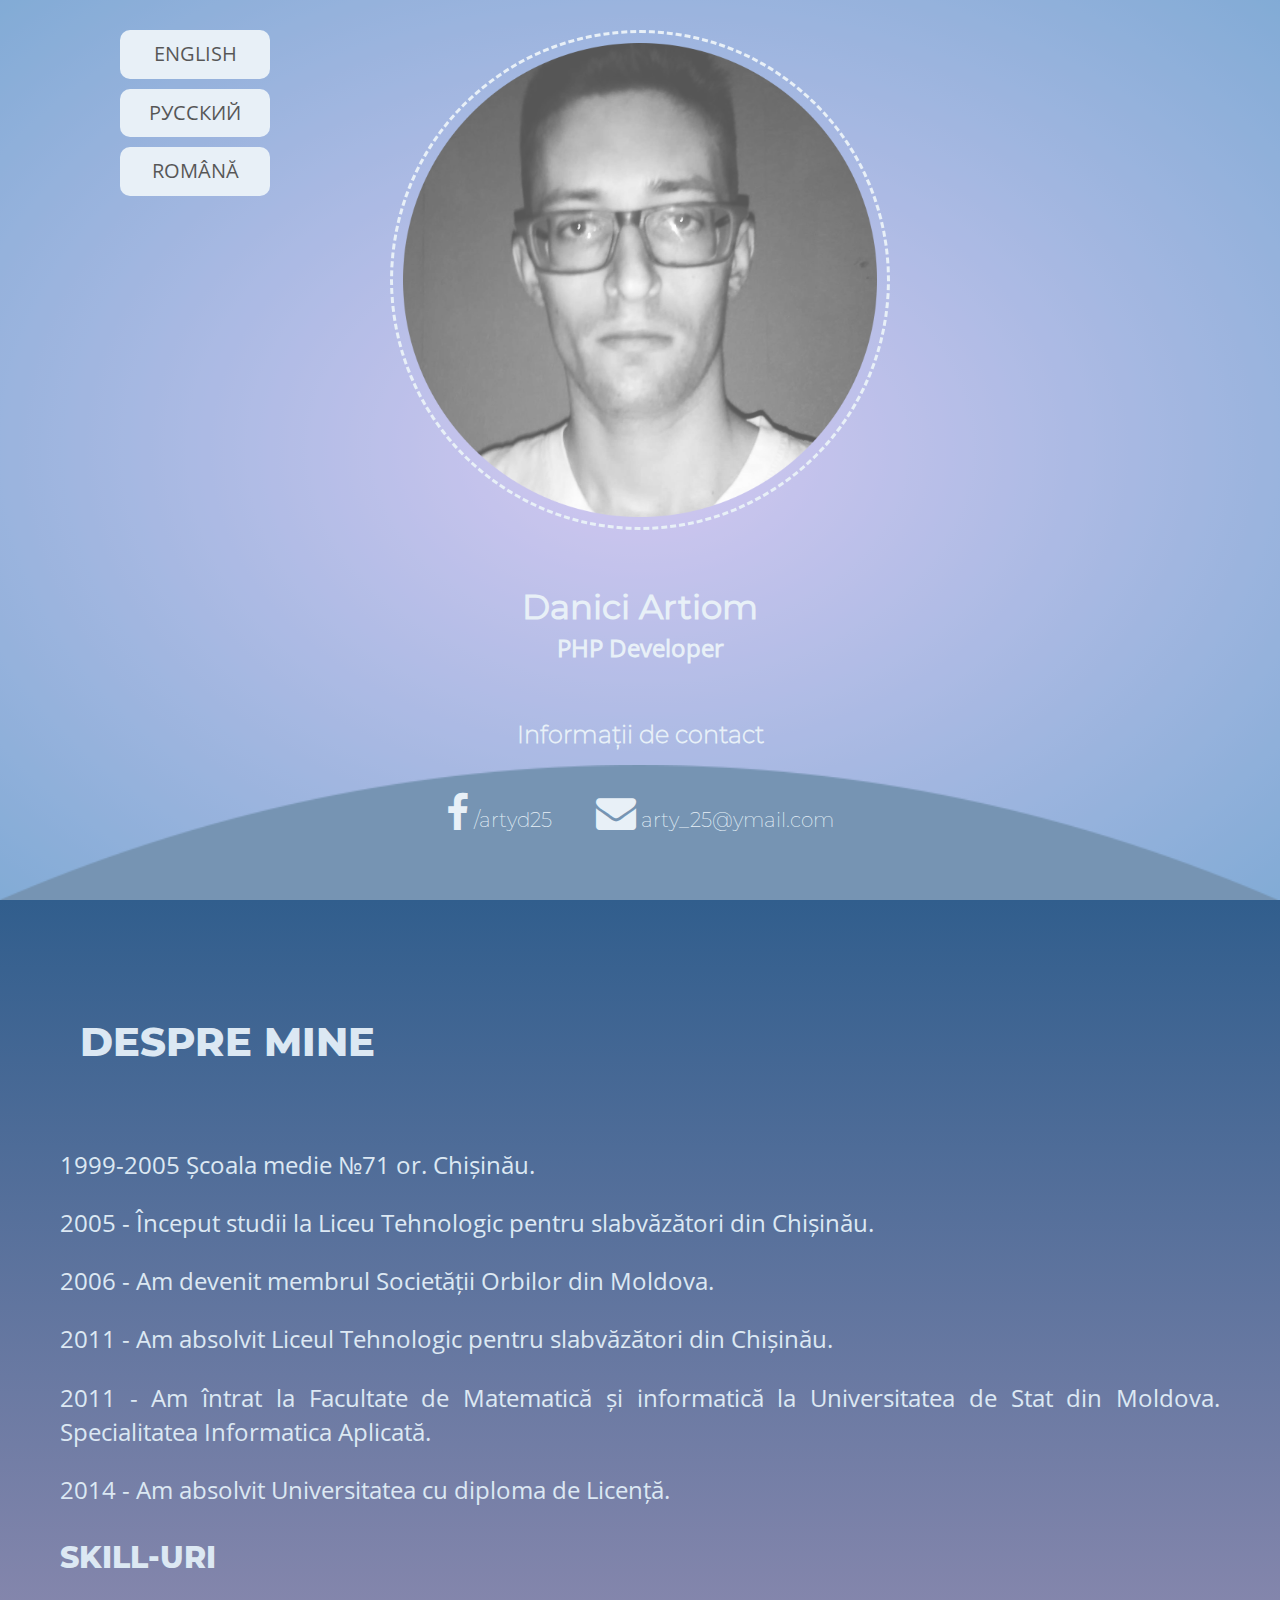
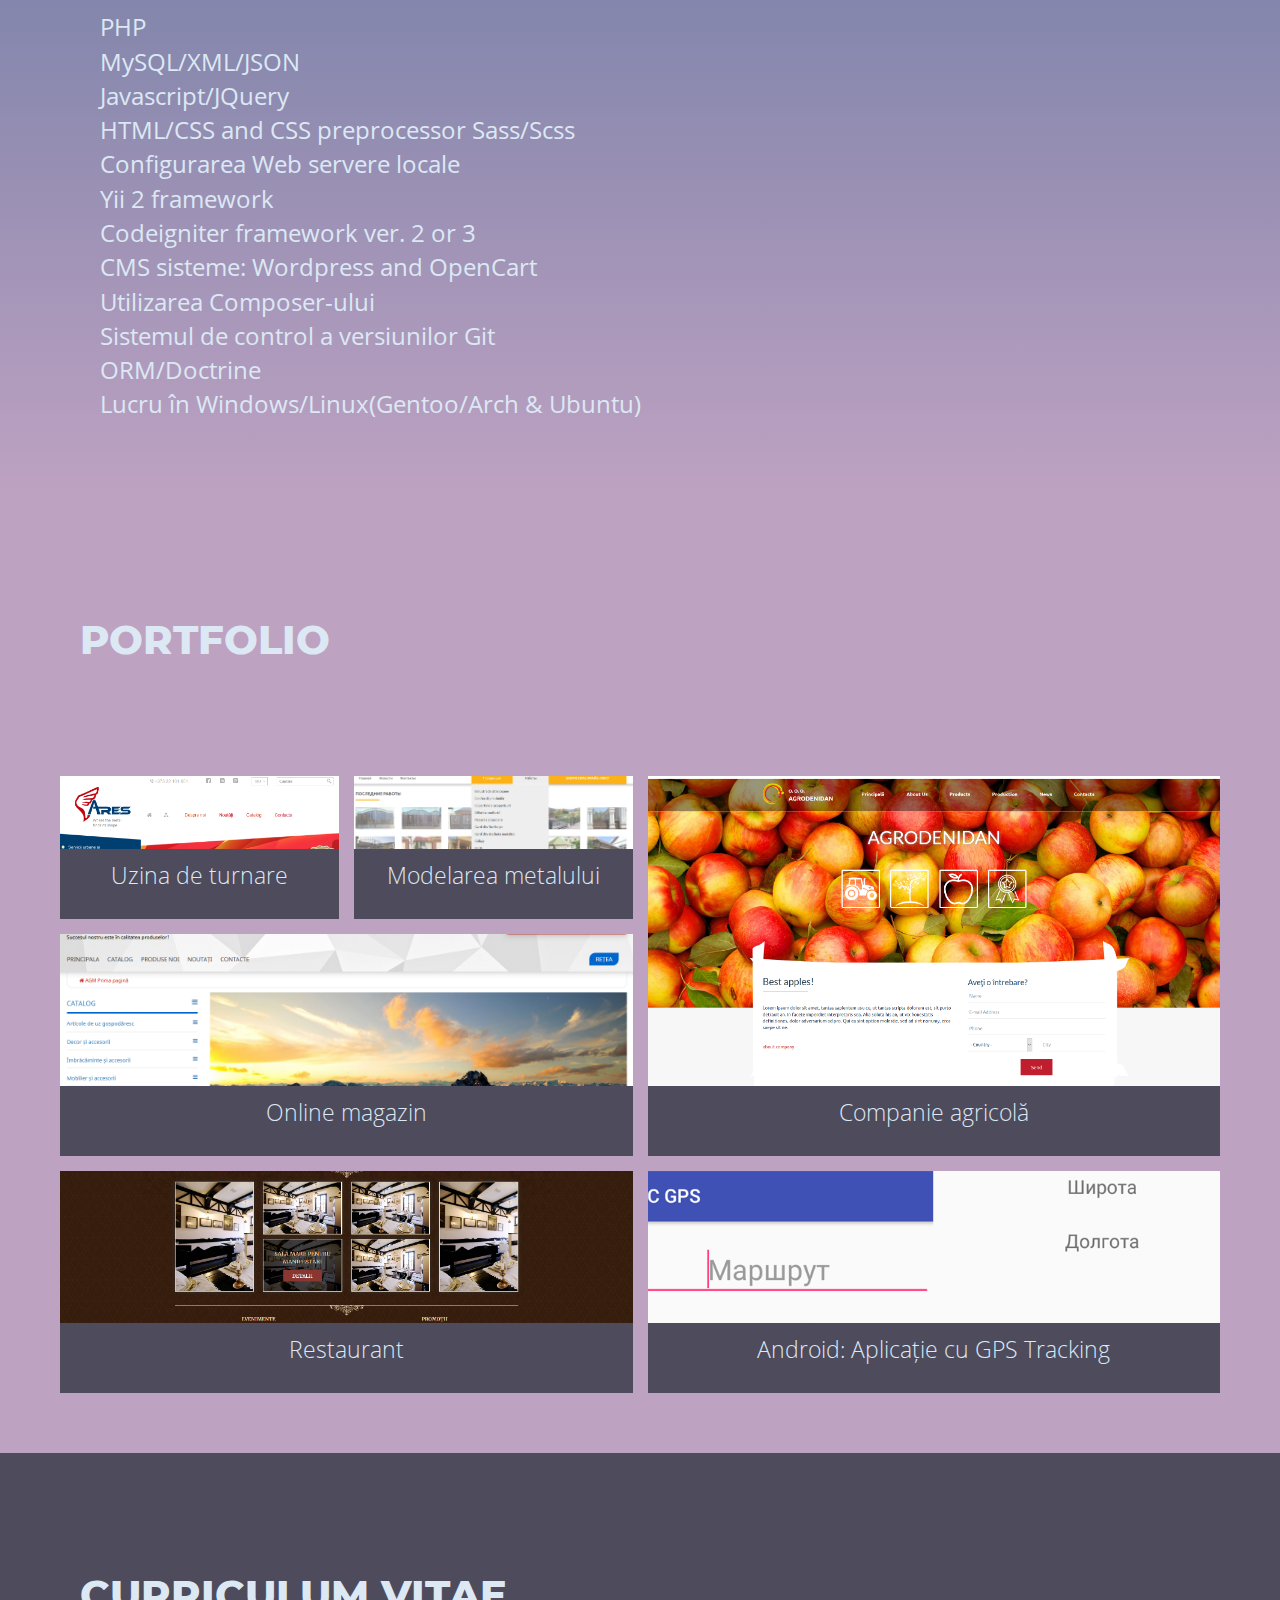
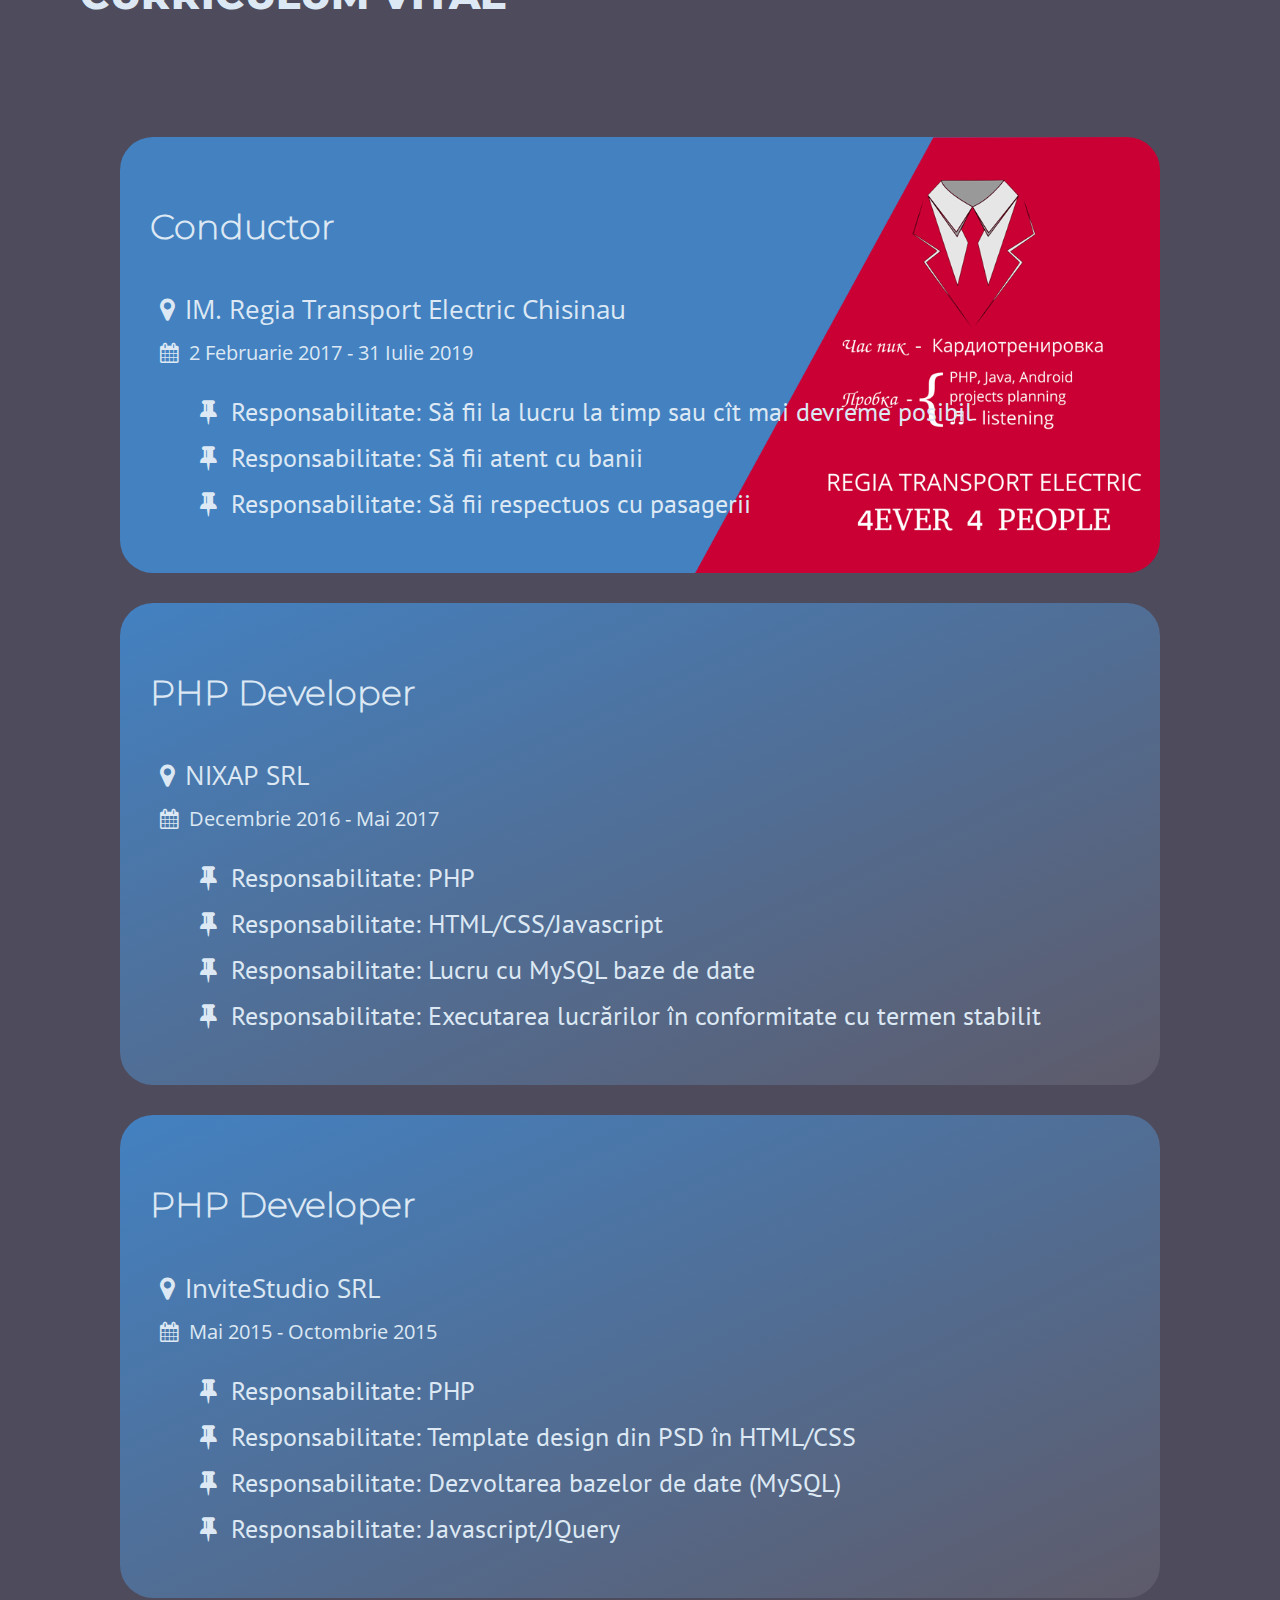
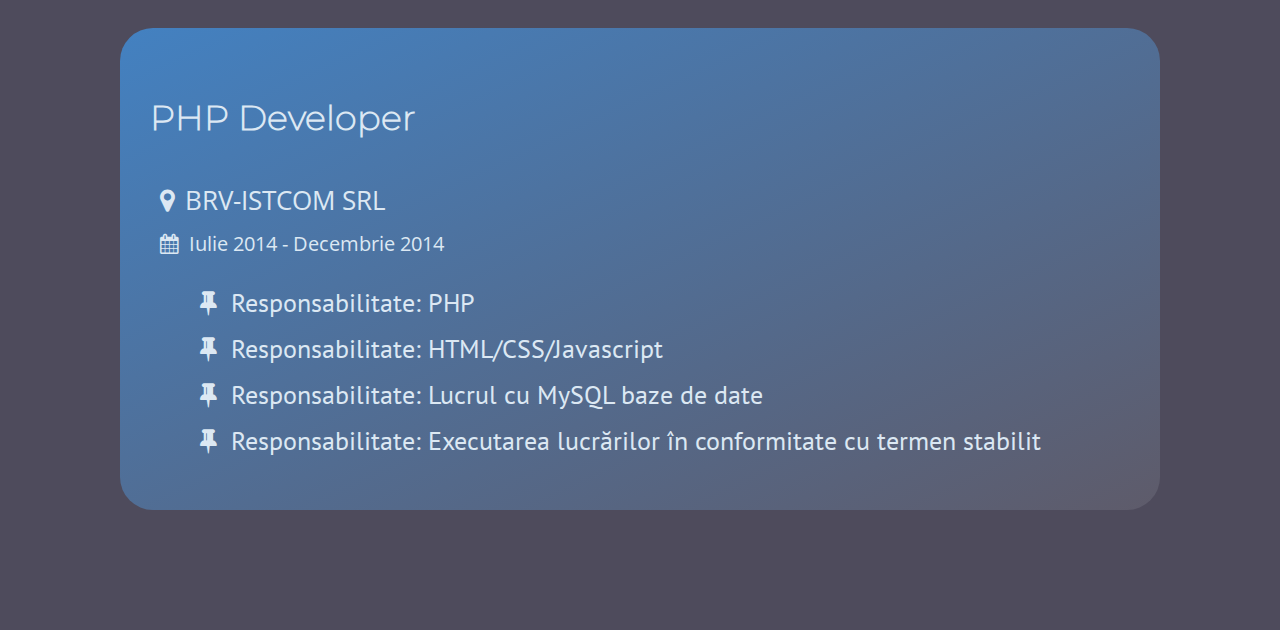
==== ro_index.html @ e4a61413 "Updates" ====
<!DOCTYPE html> 
<html lang="ru">
<head>
	<meta charset="utf-8" />
	<title>Danici Artiom | CV</title>
	<meta name="description" content="" />
	<meta name="author" content="Danici Artiom" />
	<meta http-equiv="X-UA-Compatible" content="IE=edge" />
	<meta name="viewport" content="width=device-width, initial-scale=1.0" />
	<link rel="shortcut icon" href="favicon.png" />

	<!--[if lt IE 9]>
	<script src="libs/html5shiv/es5-shim.min.js"></script>
	<script src="libs/html5shiv/html5shiv.min.js"></script>
	<script src="libs/html5shiv/html5shiv-printshiv.min.js"></script>
	<script src="libs/respond/respond.min.js"></script>
	<![endif]-->
	<link rel="stylesheet" href="libs/bootstrap/bootstrap-grid-3.3.1.min.css" />
	<link rel="stylesheet" href="libs/font-awesome-4.2.0/css/font-awesome.min.css" />
	<link rel="stylesheet" href="libs/fancybox/jquery.fancybox.css" />
	<link rel="stylesheet" href="libs/owl-carousel/owl.carousel.css" />
	<link rel="stylesheet" href="libs/countdown/jquery.countdown.css" />
	<link rel="stylesheet" href="css/fonts.css" />
	<link rel="stylesheet" href="css/main.css" />
	<link rel="stylesheet" href="css/media.css" />
</head>
<body>
	<header class="header">
		<div id="before-load">
  		<i class="fa fa-spinner fa-spin"></i>
		</div>
		<div class="language-switcher">
			<ul>
			<li><a href="index.html">English</a></li>
			<li><a href="ru_index.html">Русский</a></li>
			<li><a href="ro_index.html">Română</a></li>
		</ul></div>
		<div class="header-image">
			<img src="img/danici-photo.png" alt="Danici Artiom">
		</div>
		<h1 class="header-name">Danici Artiom <span>PHP Developer</span></h1>
		<div class="contact-info">
			<h2>Informații de contact</h2>
			<div class="contact-links">
				<a href="https://www.facebook.com/artyd25"><i class="fa fa-facebook fa-2x"></i> /artyd25</a></li>
				<a href="#"><i class="fa fa-envelope fa-2x"></i> arty_25@ymail.com</a></li>
			</div>
		</div>
	</header>
	<section class="aboutme">
		<div class="aboutme-title-wrapper">
			<h2 class="aboutme-title">Despre mine</h2>
		</div>
		<div class="aboutme-description">
			<p>1999-2005 Școala medie №71 or. Chișinău.</p>
			<p>2005 - Început studii la Liceu Tehnologic pentru slabvăzători din Chișinău.</p>
			<p>2006 - Am devenit membrul Societății Orbilor din Moldova.</p>
			<p>2011 - Am absolvit Liceul Tehnologic pentru slabvăzători din Chișinău. 
			<p>2011 - Am întrat la Facultate de Matematică și informatică la Universitatea de Stat din Moldova. Specialitatea Informatica Aplicată.</p>
			<p>2014 - Am absolvit Universitatea cu diploma de Licență.</p>			
			<h3 class="skills-title">Skill-uri</h3>
			<ul>
				<li>PHP</li>
				<li>MySQL/XML/JSON</li>
				<li>Javascript/JQuery</li>
				<li>HTML/CSS and CSS preprocessor Sass/Scss</li>
				<li>Configurarea Web servere locale</li>
				<li>Yii 2 framework</li>
				<li>Codeigniter framework ver. 2 or 3</li>
				<li>CMS sisteme: Wordpress and OpenCart</li>
				<li>Utilizarea Composer-ului</li>
				<li>Sistemul de control a versiunilor Git</li>
				<li>ORM/Doctrine</li>
				<li>Lucru în Windows/Linux(Gentoo/Arch & Ubuntu)</li>
			</ul>
		</div>
	</section>
	<section class="portfolio">
		<div class="portfolio-title-wrapper">
			<h2 class="portfolio-title">Portfolio</h2>
		</div>
		<div class="gallery">
			<div class="gallery__item gallery__item--1">
				<a href="#"><span class="hover">Uzina de turnare</span><img src="img/Ares-md-image.png" class="gallery__img" alt="Uzina de turnare"></a>
			</div>
			<div class="gallery__item gallery__item--2">
				<a href="#"><span class="hover">Modelarea metalului</span><img src="img/Micon-page.png" class="gallery__img" alt="Modelarea metalului"></a>
			</div>
			<div class="gallery__item gallery__item--3">
				<a href="#"><span class="hover">Companie agricolă</span><img src="img/agrodenidan-agro-company.png" class="gallery__img" alt="Companie agricolă"></a>
			</div>
			<div class="gallery__item gallery__item--4">
				<a href="#"><span class="hover">Online magazin</span><img src="img/agm-old.png" class="gallery__img" alt="Online magazin"></a>
			</div>
			<div class="gallery__item gallery__item--5">
				<a href="#"><span class="hover">Restaurant</span><img src="img/vatraneamului-old-design.png" class="gallery__img" alt="Restaurant"></a>
			</div>
			<div class="gallery__item gallery__item--6">
				<a href="#"><span class="hover">Android: Aplicație cu GPS Tracking</span><img src="img/rtec-gps.png" class="gallery__img" alt="Android: Aplicație cu GPS Tracking"></a>
			</div>
		</div>
	</section>
	<section class="curriculum-vitae">
		<div class="curriculum-vitae-title-wrapper">
			<h2 class="curriculum-vitae-title">Curriculum vitae</h2>
		</div>
		<div class="jobs-wrapper">
			<div class="job-item job-item-conductor">
				<div class="job-title"><h3>Conductor</h3></div>
				<div class="job-company"><i class="fa fa-map-marker" aria-hidden="true"></i><span>IM. Regia Transport Electric Chisinau</span></div>
				<div class="job-date"><i class="fa fa-calendar" aria-hidden="true"></i><span>2 Februarie 2017 - 31 Iulie 2019</span></div>				
				<div class="job-responsabilities">
					<ul>
						<li><i class="fa fa-thumb-tack" aria-hidden="true"></i> <span>Responsabilitate: Să fii la lucru la timp sau cît mai devreme posibil</span></li>
						<li><i class="fa fa-thumb-tack" aria-hidden="true"></i> <span>Responsabilitate: Să fii atent cu banii</span></li>
						<li><i class="fa fa-thumb-tack" aria-hidden="true"></i> <span>Responsabilitate: Să fii respectuos cu pasagerii</span></li>
					</ul>
				</div>
			</div>
			<div class="job-item">
				<div class="job-title"><h3>PHP Developer</h3></div>
				<div class="job-company"><i class="fa fa-map-marker" aria-hidden="true"></i><span>NIXAP SRL</span></div>
				<div class="job-date"><i class="fa fa-calendar" aria-hidden="true"></i><span>Decembrie 2016 - Mai 2017</span></div>				
				<div class="job-responsabilities">
					<ul>
						<li><i class="fa fa-thumb-tack" aria-hidden="true"></i> <span>Responsabilitate: PHP</span></li>
						<li><i class="fa fa-thumb-tack" aria-hidden="true"></i> <span>Responsabilitate: HTML/CSS/Javascript </span></li>
						<li><i class="fa fa-thumb-tack" aria-hidden="true"></i> <span>Responsabilitate: Lucru cu MySQL baze de date</span></li>
						<li><i class="fa fa-thumb-tack" aria-hidden="true"></i> <span>Responsabilitate: Executarea lucrărilor în conformitate cu termen stabilit</span></li>
					</ul>
				</div>
			</div>
			<div class="job-item">
				<div class="job-title"><h3>PHP Developer</h3></div>
				<div class="job-company"><i class="fa fa-map-marker" aria-hidden="true"></i><span>InviteStudio SRL</span></div>
				<div class="job-date"><i class="fa fa-calendar" aria-hidden="true"></i><span>Mai 2015 - Octombrie 2015</span></div>				
				<div class="job-responsabilities">
					<ul>
						<li><i class="fa fa-thumb-tack" aria-hidden="true"></i> <span>Responsabilitate: PHP</span></li>
            <li><i class="fa fa-thumb-tack" aria-hidden="true"></i> <span>Responsabilitate: Template design din PSD în HTML/CSS</span></li>
						<li><i class="fa fa-thumb-tack" aria-hidden="true"></i> <span>Responsabilitate: Dezvoltarea bazelor de date (MySQL)</span></li>
						<li><i class="fa fa-thumb-tack" aria-hidden="true"></i> <span>Responsabilitate: Javascript/JQuery</span></li>

					</ul>
				</div>
			</div>
			<div class="job-item">
				<div class="job-title"><h3>PHP Developer</h3></div>
				<div class="job-company"><i class="fa fa-map-marker" aria-hidden="true"></i><span>BRV-ISTCOM SRL</span></div>
				<div class="job-date"><i class="fa fa-calendar" aria-hidden="true"></i><span>Iulie 2014 -  Decembrie 2014</span></div>				
				<div class="job-responsabilities">
					<ul>
						<li><i class="fa fa-thumb-tack" aria-hidden="true"></i> <span>Responsabilitate: PHP</span></li>
						<li><i class="fa fa-thumb-tack" aria-hidden="true"></i> <span>Responsabilitate: HTML/CSS/Javascript </span></li>
						<li><i class="fa fa-thumb-tack" aria-hidden="true"></i> <span>Responsabilitate: Lucrul cu MySQL baze de date</span></li>
						<li><i class="fa fa-thumb-tack" aria-hidden="true"></i> <span>Responsabilitate: Executarea lucrărilor în conformitate cu termen stabilit</span></li>
					</ul>
				</div>
			</div>
		</div>
	</section>
	<script src="libs/jquery/jquery-1.11.1.min.js"></script>
	<script src="libs/jquery-mousewheel/jquery.mousewheel.min.js"></script>
	<script src="libs/fancybox/jquery.fancybox.pack.js"></script>
	<script src="libs/waypoints/waypoints-1.6.2.min.js"></script>
	<script src="libs/scrollto/jquery.scrollTo.min.js"></script>
	<script src="libs/owl-carousel/owl.carousel.min.js"></script>
	<script src="libs/countdown/jquery.plugin.js"></script>
	<script src="libs/countdown/jquery.countdown.min.js"></script>
	<script src="libs/countdown/jquery.countdown-ru.js"></script>
	<script src="libs/landing-nav/navigation.js"></script>
	<script src="js/common.js"></script>
	<script>
$(window).load(function() {
	$('#before-load').find('i').fadeOut().end().delay(400).fadeOut('slow');
});
</script>
</body>
</html>
---- css/fonts.css ----
/*

    100    Extra Light or Ultra Light
    200    Light or Thin
    300    Book or Demi
    400    Normal or Regular
    500    Medium
    600    Semibold, Demibold
    700    Bold
    800    Black, Extra Bold or Heavy
    900    Extra Black, Fat, Poster or Ultra Black

*/
/* font-family: "RobotoRegular"; */
@font-face {
	font-family: "RobotoRegular";
	src: url("../fonts/RobotoRegular/RobotoRegular.eot");
	src: url("../fonts/RobotoRegular/RobotoRegular.eot?#iefix")format("embedded-opentype"),
	url("../fonts/RobotoRegular/RobotoRegular.woff") format("woff"),
	url("../fonts/RobotoRegular/RobotoRegular.ttf") format("truetype");
	font-style: normal;
	font-weight: normal;
}
/* font-family: "RobotoLight"; */
@font-face {
	font-family: "RobotoLight";
	src: url("../fonts/RobotoLight/RobotoLight.eot");
	src: url("../fonts/RobotoLight/RobotoLight.eot?#iefix")format("embedded-opentype"),
	url("../fonts/RobotoLight/RobotoLight.woff") format("woff"),
	url("../fonts/RobotoLight/RobotoLight.ttf") format("truetype");
	font-style: normal;
	font-weight: normal;
}
/* font-family: "RobotoMedium"; */
@font-face {
	font-family: "RobotoMedium";
	src: url("../fonts/RobotoMedium/RobotoMedium.eot");
	src: url("../fonts/RobotoMedium/RobotoMedium.eot?#iefix")format("embedded-opentype"),
	url("../fonts/RobotoMedium/RobotoMedium.woff") format("woff"),
	url("../fonts/RobotoMedium/RobotoMedium.ttf") format("truetype");
	font-style: normal;
	font-weight: normal;
}
/* font-family: "RobotoBold"; */
@font-face {
	font-family: "RobotoBold";
	src: url("../fonts/RobotoBold/RobotoBold.eot");
	src: url("../fonts/RobotoBold/RobotoBold.eot?#iefix") format("embedded-opentype"),
	url("../fonts/RobotoBold/RobotoBold.woff") format("woff"),
	url("../fonts/RobotoBold/RobotoBold.ttf") format("truetype");
	font-style: normal;
	font-weight: normal;
}

/* font-family: "OpenSansRegular"; */
@font-face {
	font-family: "OpenSans";
	src: url("../fonts/OpenSans/OpenSans-Regular.ttf") format("truetype");
	font-style: normal;
	font-weight: 400;
}

/* font-family: "OpenSansLight"; */
@font-face {
	font-family: "OpenSans-Light";
	src: url("../fonts/OpenSans/OpenSans-Light.ttf") format("truetype");
	font-style: normal;
	font-weight: 200;
}

/* font-family: "OpenSansExtraBold"; */
@font-face {
	font-family: "OpenSans-ExtraBold";
	src: url("../fonts/OpenSans/OpenSans-ExtraBold.ttf") format("truetype");
	font-style: normal;
	font-weight: 800;
}

/* font-family: "Montserrat"; */
@font-face {
	font-family: "Montserrat";
	src: url("../fonts/Montserrat/Montserrat-Regular.ttf") format("truetype");
	font-style: normal;
	font-weight: 400;
}

/* font-family: "MontserratExtraBold"; */
@font-face {
	font-family: "Montserrat-ExtraBold";
	src: url("../fonts/Montserrat/Montserrat-ExtraBold.ttf") format("truetype");
	font-style: normal;
	font-weight: 800;
}

/* font-family: "MontserratSemiBold"; */
@font-face {
	font-family: "Montserrat-SemiBold";
	src: url("../fonts/Montserrat/Montserrat-SemiBold.ttf") format("truetype");
	font-style: normal;
	font-weight: 600;
}

/* font-family: "MontserratLight"; */
@font-face {
	font-family: "Montserrat-Light";
	src: url("../fonts/Montserrat/Montserrat-Light.ttf") format("truetype");
	font-style: normal;
	font-weight: 200;
}

/* font-family: "MontserratExtraLight"; */
@font-face {
	font-family: "Montserrat-ExtraLight";
	src: url("../fonts/Montserrat/Montserrat-ExtraLight.ttf") format("truetype");
	font-style: normal;
	font-weight: 100;
}

/* font-family: "PTSans"; */
@font-face {
	font-family: "PTSans";
	src: url("../fonts/PTSans/PTSans-Regular.ttf") format("truetype");
	font-style: normal;
	font-weight: 400;
}

/* font-family: "PTSansBold"; */
@font-face {
	font-family: "PTSansBold";
	src: url("../fonts/PTSans/PTSans-Bold.ttf") format("truetype");
	font-style: normal;
	font-weight: 700;
}
---- css/main.css ----
*::-webkit-input-placeholder {
	color: #666;
	opacity: 1;
}
*:-moz-placeholder {
	color: #666;
	opacity: 1;
}
*::-moz-placeholder {
	color: #666;
	opacity: 1;
}
*:-ms-input-placeholder {
	color: #666;
	opacity: 1;
}

body input:focus:required:invalid,
body textarea:focus:required:invalid {

}
body input:required:valid,
body textarea:required:valid {

}
body {
	font-family: "RobotoRegular", sans-serif;
	font-size: 16px;
}
*{
	box-sizing: border-box;
}

#before-load {
	position: fixed; /*фиксированное положение блока*/
	left: 0; /*положение элемента слева*/
	top: 0; /*положение элемента сверху*/
	right: 0; /*положение элемента справа*/
	bottom: 0; /*положение элемента снизу*/
	background: #fff;		
	z-index: 1001; /*располагаем его над всеми элементами на странице*/
}
#before-load i {
	font-size: 70px; /*размер иконки*/
	position: absolute; /*положение абсолютное, позиционируется относительно его ближайшего предка*/
	left: 50%; /*слева 50% от ширины родительского блока*/
	top: 50%; /*сверху 50% от высоты родительского блока*/
	margin: -35px 0 0 -35px; /*смещение иконки, чтобы она располагалась по центру*/
}

/* HEADER STYLES */
.header{
	  background-image: url('../img/figure-background-bottom.png'), radial-gradient(#bdadea, #4381c1);
		background-repeat: no-repeat, no-repeat;
		background-size: 100% 15%, 100% 100%;
		background-position: center bottom, center center;
		height: 900px;
		padding-top: 30px;
		position:relative;
}

.language-switcher{
	position: absolute;
	top: 10px;
	left: 100px;
	padding: 10px;
	margin:0;
}

.language-switcher ul{
	list-style: none;
	padding:0;
	margin:0;
}
.language-switcher li{
	border-radius: 10px;
	background-color: #dce8f3;
	width: 150px;
	margin:10px;
	padding:10px;
	text-transform: uppercase;
	text-align: center;
}

.language-switcher ul li a{
	font-family: "OpenSans",helvetica, sans-serif;
	font-size: 20px;
	color: #000;
}

.header-image{
	width:500px;
	margin:0 auto;
	border-radius: 50%;
	border: 3px dashed #dce8f3;
	padding: 10px;
}

.header-image img{
	width:100%;
}

.header-name{
	font-family:"Montserrat", helvetica, sans-serif;
	font-size: 34px;
	color:#dce8f3;
	padding: 30px;
	text-align: center;
}
.header-name span{
	font-family:"OpenSans", helvetica, sans-serif;
	font-size: 24px;
	color:#dce8f3;
	text-align: center;
	display: block;
}

.contact-links{
	text-align: center;
	width: 80%;
	margin: 0 auto;
}
.contact-info h2{
	font-family: "Montserrat-ExtraLight";
	font-size:24px;
	color: #dce8f3;
	text-align: center;
}
.contact-links a{
     display: inline-block;
     padding: 2%;
		 font-family: "Montserrat-ExtraLight";
		 font-size:20px;
		 color: #dce8f3;
}

/* ABOUT ME SECTION */
.aboutme{
	padding:60px;
	background-image: linear-gradient(#315E8D, #bea2c2);
}

.aboutme ul{
	list-style: none;
}
.aboutme li{
	font-size:24px;
	font-family: "OpenSans", helvetica, sans-serif;
	color: #dce8f3;
	text-align: justify;
}

.aboutme-title-wrapper{
	padding:20px;
}

.aboutme-title{
	font-family: "Montserrat-ExtraBold";
	font-size:40px;
	text-transform: uppercase;
	color: #dce8f3;
}
.skills-title{
	font-family: "Montserrat-ExtraBold";
	font-size:30px;
	text-transform: uppercase;
	color: #dce8f3;
}

.aboutme-description p{
	font-size:24px;
	font-family: "OpenSans", helvetica, sans-serif;
	color: #dce8f3;
	text-align: justify;
}

/* PORTFOLIO SECTION */
.portfolio{
	background-color: #bea2c2;
	padding:60px;
}
.portfolio-title-wrapper{
	padding:20px;
}
.portfolio-title{
	font-family: "Montserrat-ExtraBold";
	font-size:40px;
	text-transform: uppercase;
	color: #dce8f3;
}
.gallery {
    display: grid;
    grid-template-columns: repeat(8, 1fr);
    grid-template-rows: repeat(8, 5vw);
    grid-gap: 15px;
		margin-top:55px;
}

.gallery__img {
    width: 100%;
    height: 100%;
    object-fit: cover;
}

.gallery__item--1 {
    grid-column-start: 1;
    grid-column-end: 3;
    grid-row-start: 1;
    grid-row-end: 3;
}

.gallery__item--2 {
    grid-column-start: 3;
    grid-column-end: 5;
    grid-row-start: 1;
    grid-row-end: 3;
}

.gallery__item--3 {
    grid-column-start: 5;
    grid-column-end: 9;
    grid-row-start: 1;
    grid-row-end: 6;
}

.gallery__item--4 {
    grid-column-start: 1;
    grid-column-end: 5;
    grid-row-start: 3;
    grid-row-end: 6;
}

.gallery__item--5 {
    grid-column-start: 1;
    grid-column-end: 5;
    grid-row-start: 6;
    grid-row-end: 9;
}

.gallery__item--6 {
    grid-column-start: 5;
    grid-column-end: 9;
    grid-row-start: 6;
    grid-row-end: 9;
}

.gallery__item{
	position:relative;
}
.gallery__item a:hover span.hover{
	background-color: #a37871;
}
.gallery__item a span.hover{
	position: absolute;
	bottom: 0;
	padding:10px;
	font-family: "OpenSans-Light";
	font-size: 23px;
	text-align: center;
	width:100%;
	height:70px;
	color: #dce8f3;
	vertical-align: center;
	background-color: #4e4b5c;
}

/* CURRICULUM VITAE SECTION */
.curriculum-vitae{
	padding: 60px;
	background-color: #4e4b5c;
}

.curriculum-vitae-title-wrapper{
	padding:20px;
}
.curriculum-vitae-title{
	font-family: "Montserrat-ExtraBold";
	font-size:40px;
	text-transform: uppercase;
	color: #dce8f3;
}
.jobs-wrapper{
padding:30px;
}
.job-item{
	margin:30px;
	color: #dce8f3;
	background-image: linear-gradient(to right bottom, #4381c1, #5e5b6a);
	padding:30px;
	border-radius: 33px;
}
.job-title{
	font-size:30px;
	font-family: "Montserrat-ExtraLight";
}
.job-company span{
	font-size:26px;
	font-family: "OpenSans", helvetica, sans-serif;
}
.job-company i{
	font-size:26px;
	padding:10px;
}
.job-date span{
	font-size:20px;
  font-family: "OpenSans", helvetica, sans-serif;
}
.job-date i{
	font-size:20px;
  padding:10px;
}
.job-description{

}
.job-description p{
	font-size:26px;
	font-family:"PTSans";
}

.job-responsabilities ul {
 list-style: none;
 font-family:"PTSans";
}

.job-responsabilities ul li i{
 font-size: 26px;
 padding: 10px;
}

.job-responsabilities ul li span{
 font-size: 26px;
 font-family:"PTSans";
}
.job-item-conductor{
    background-image: url('../img/conductor.png');
    background-repeat: no-repeat;
    background-position: bottom right;
    background-size: auto 100%;
    background-color: #4381c1;
}
.job-item-conductor .job-description p{
    width: 950px;
}
---- css/media.css ----
/*==========  Desktop First Method  ==========*/

/* Large Devices, Wide Screens */
@media only screen and (max-width : 1200px) {

}

/* Medium Devices, Desktops */
@media only screen and (max-width : 992px) {

}

/* Small Devices, Tablets */
@media only screen and (max-width : 768px) {

}

/* Extra Small Devices, Phones */
@media only screen and (max-width : 480px) {

}

/* Custom, iPhone Retina */
@media only screen and (max-width : 320px) {

}


/*==========  Mobile First Method  ==========*/

/* Custom, iPhone Retina */
@media only screen and (min-width : 320px) {

}

/* Extra Small Devices, Phones */
@media only screen and (min-width : 480px) {

}

/* Small Devices, Tablets */
@media only screen and (min-width : 768px) {

}

/* Medium Devices, Desktops */
@media only screen and (min-width : 992px) {

}

 /* Large Devices, Wide Screens */
@media only screen and (min-width : 1200px) {

}
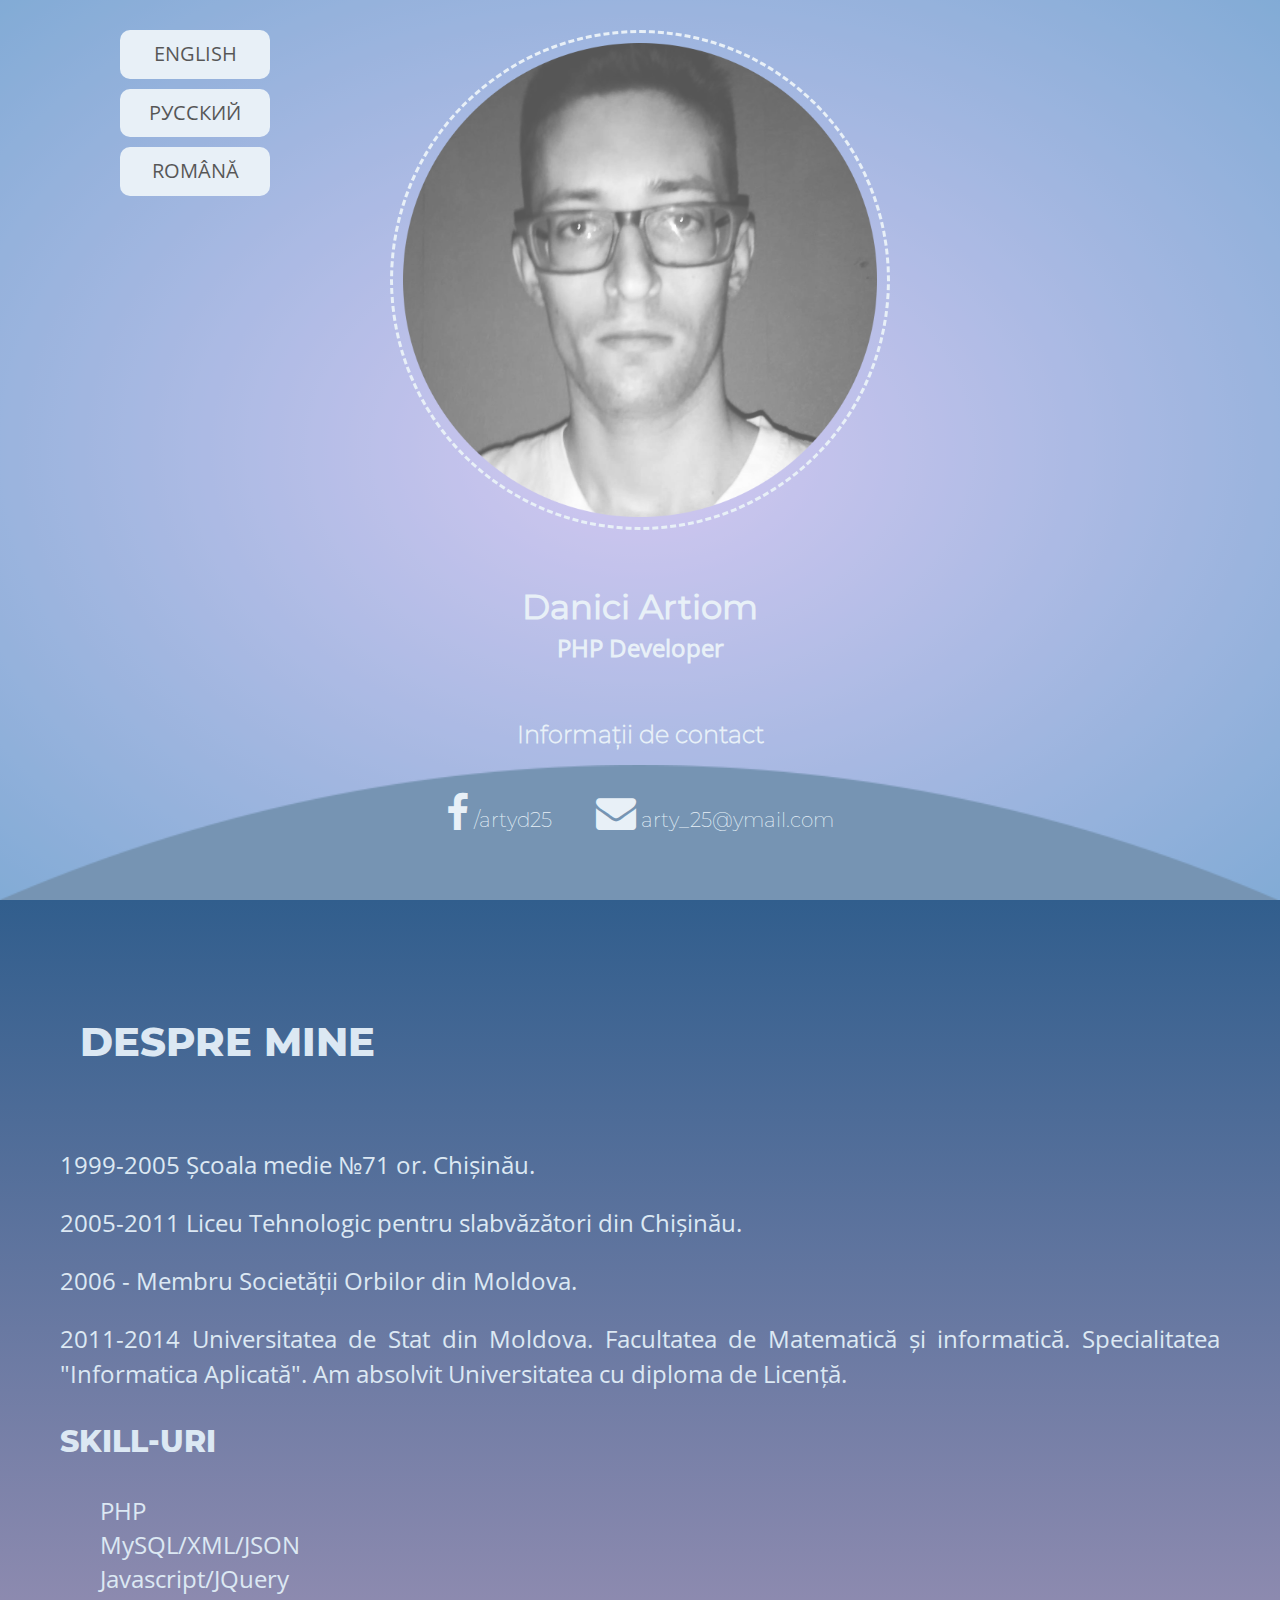
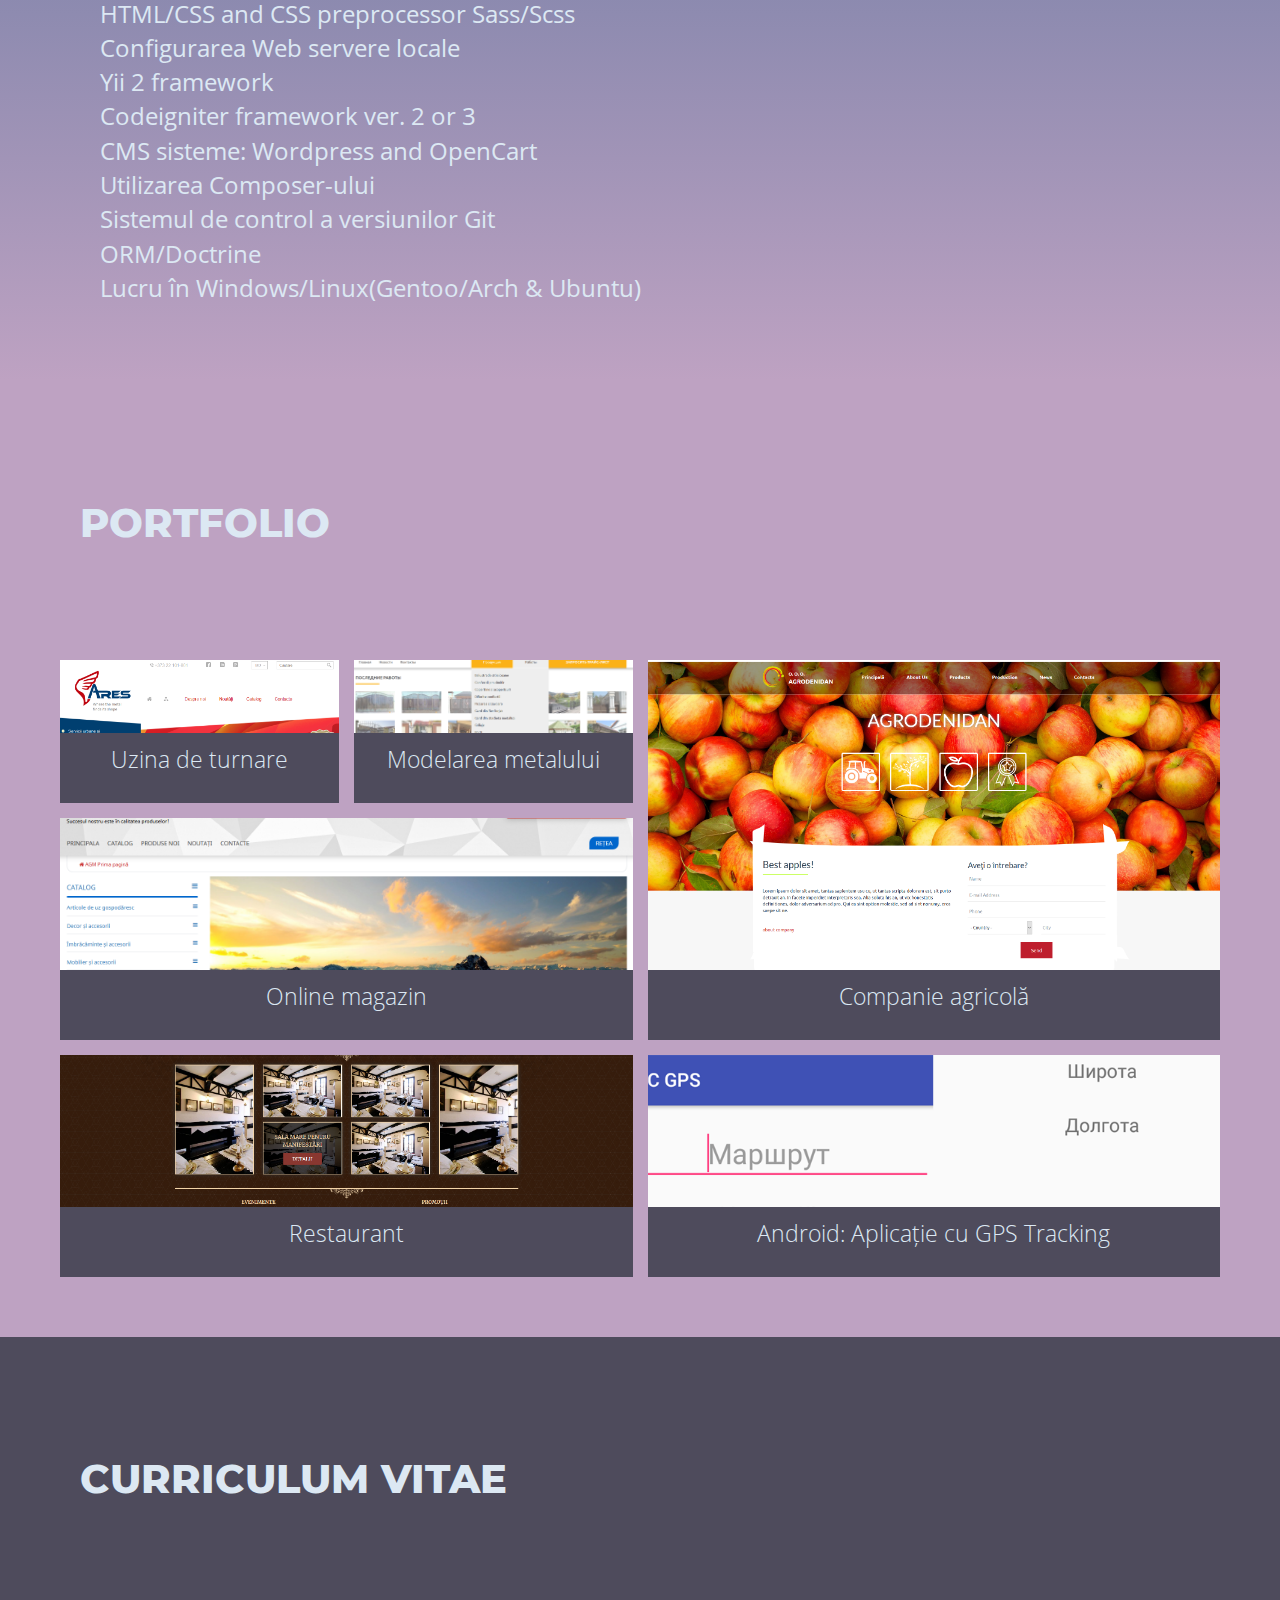
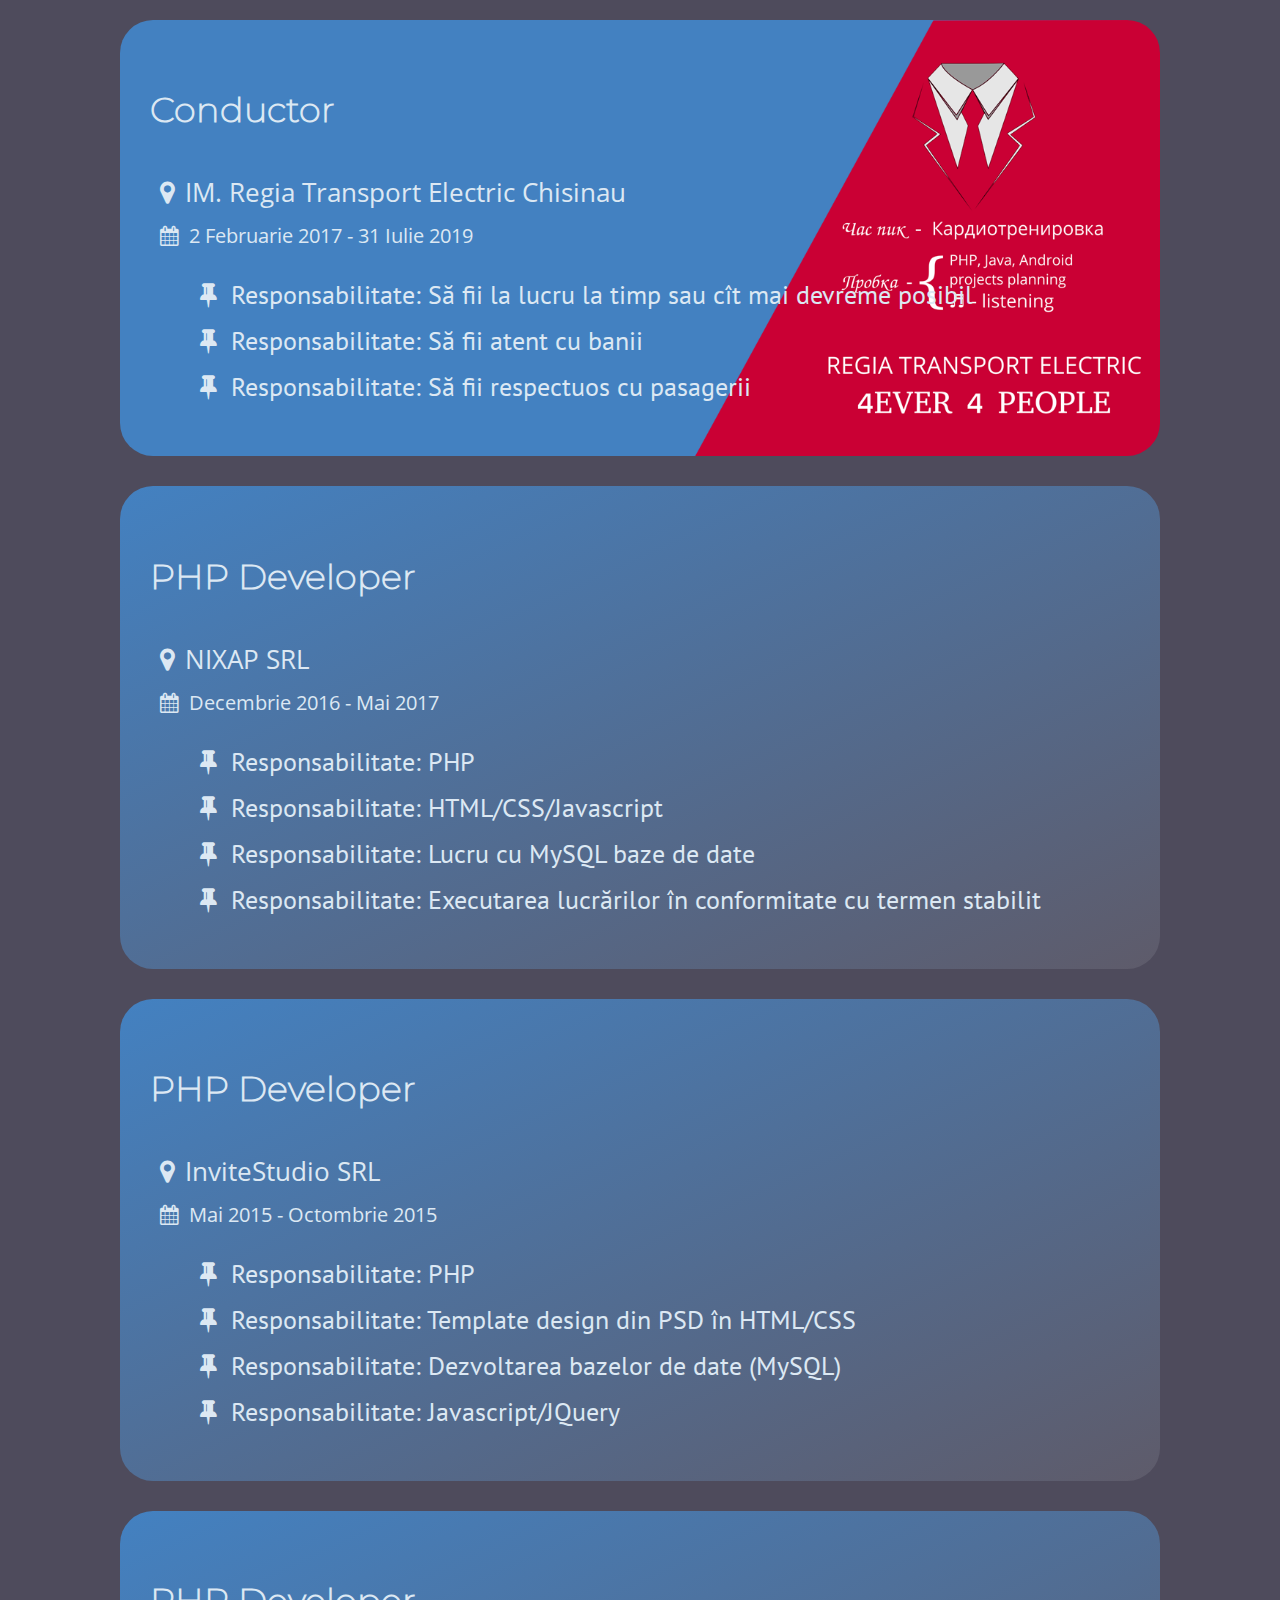
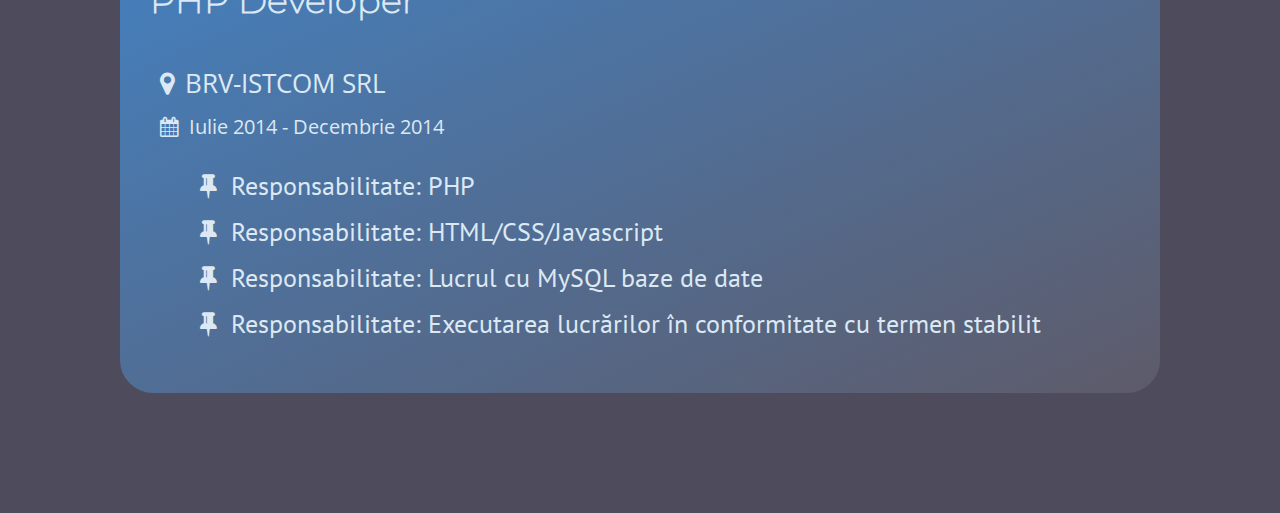
==== commit 78dc8d62: "Updated" ====
--- a/ro_index.html
+++ b/ro_index.html
@@ -53,11 +53,9 @@
 		</div>
 		<div class="aboutme-description">
 			<p>1999-2005 Școala medie №71 or. Chișinău.</p>
-			<p>2005 - Început studii la Liceu Tehnologic pentru slabvăzători din Chișinău.</p>
-			<p>2006 - Am devenit membrul Societății Orbilor din Moldova.</p>
-			<p>2011 - Am absolvit Liceul Tehnologic pentru slabvăzători din Chișinău. 
-			<p>2011 - Am întrat la Facultate de Matematică și informatică la Universitatea de Stat din Moldova. Specialitatea Informatica Aplicată.</p>
-			<p>2014 - Am absolvit Universitatea cu diploma de Licență.</p>			
+			<p>2005-2011 Liceu Tehnologic pentru slabvăzători din Chișinău.</p>
+			<p>2006 - Membru Societății Orbilor din Moldova.</p>			
+			<p>2011-2014 Universitatea de Stat din Moldova. Facultatea de Matematică și informatică. Specialitatea "Informatica Aplicată". Am absolvit Universitatea cu diploma de Licență.</p>						
 			<h3 class="skills-title">Skill-uri</h3>
 			<ul>
 				<li>PHP</li>
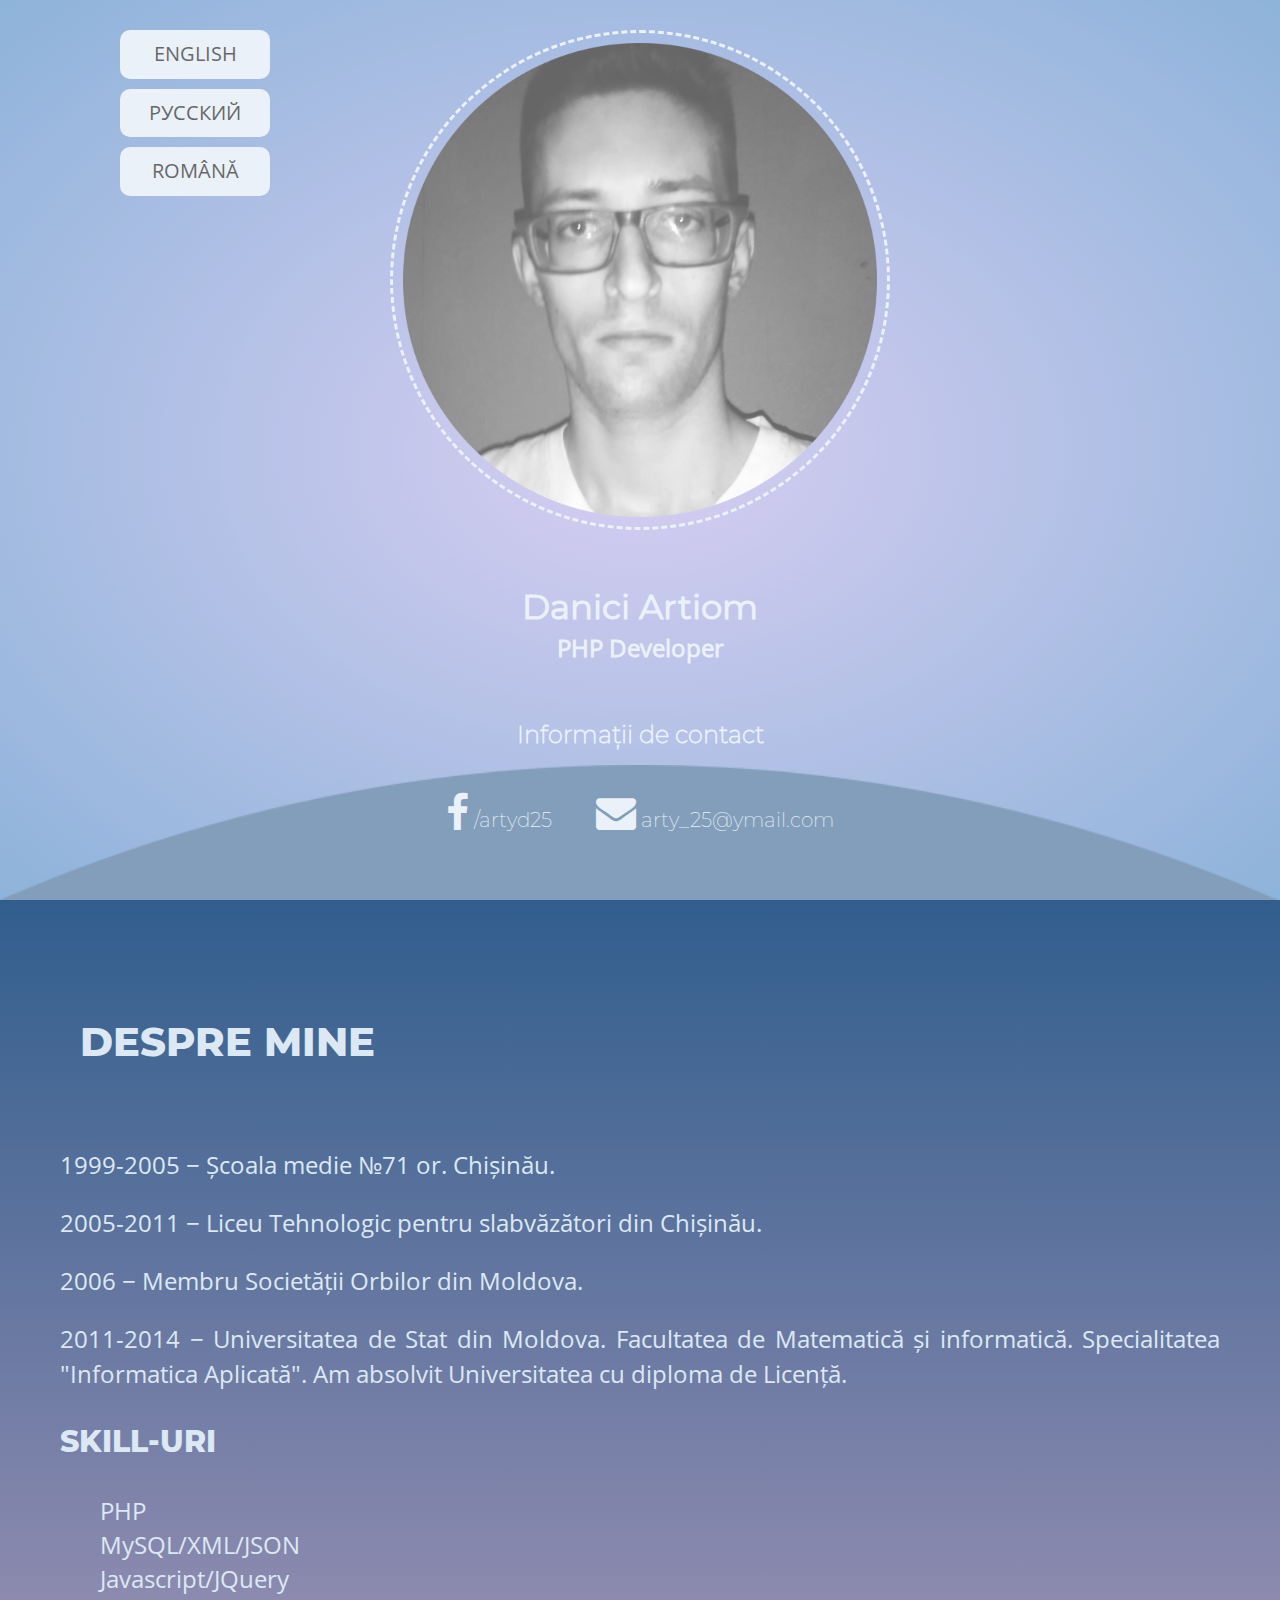
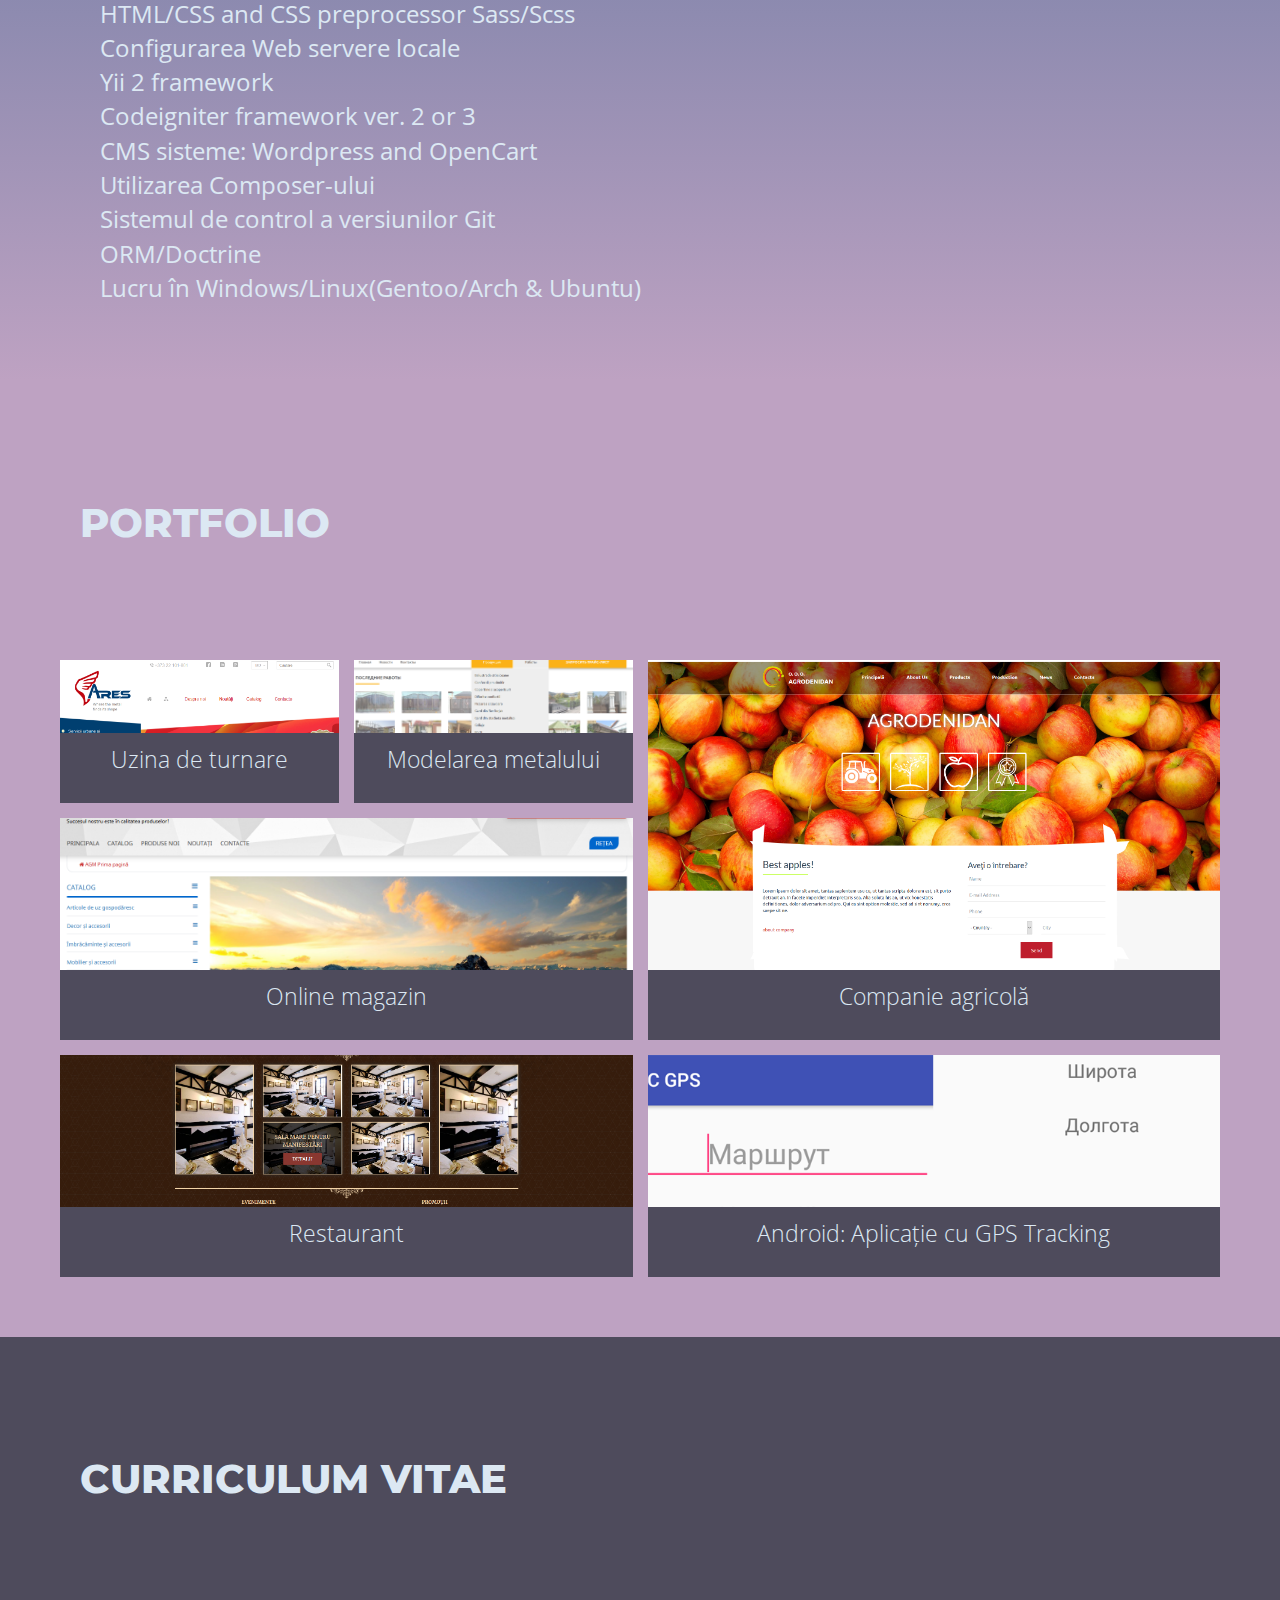
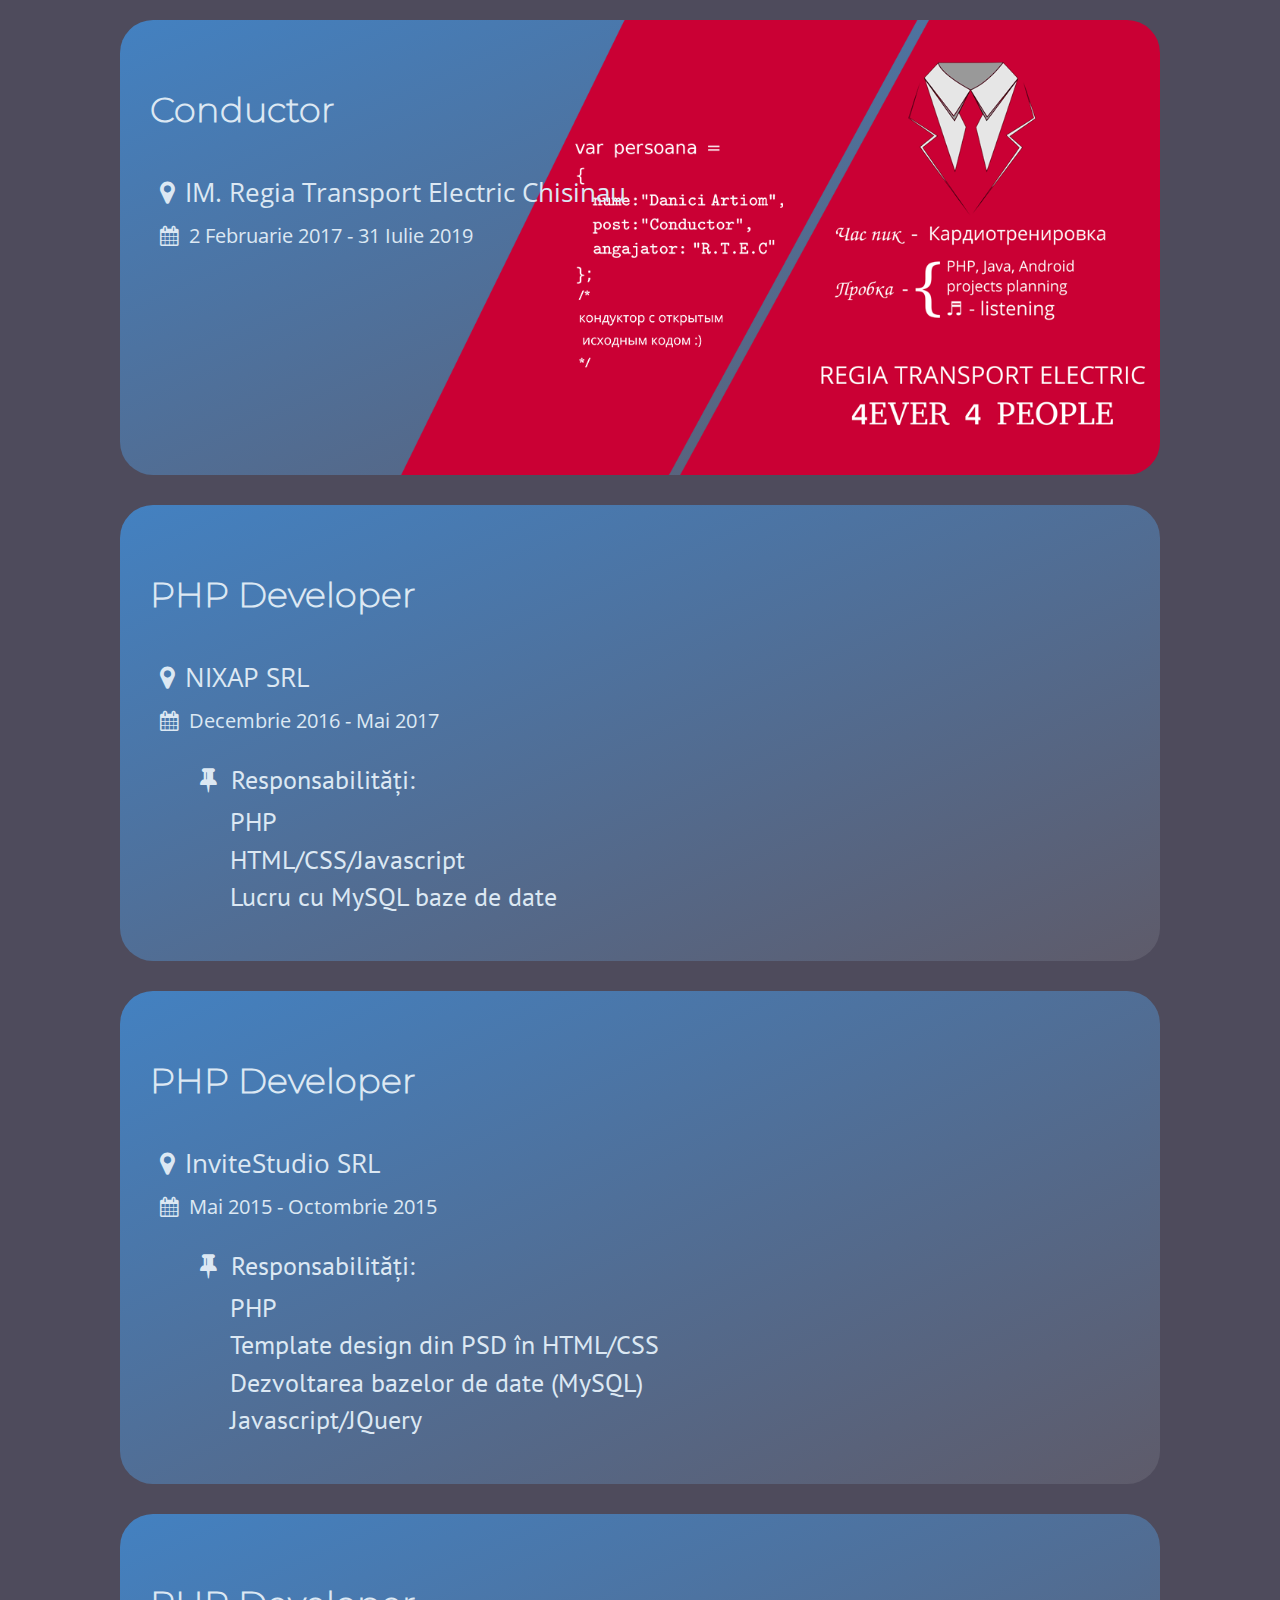
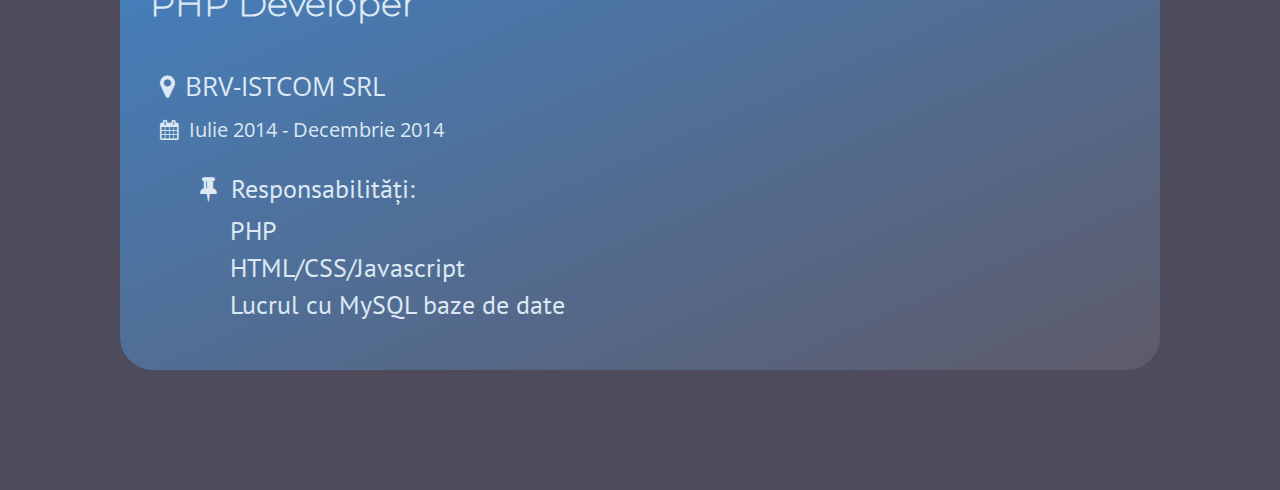
==== commit 6fbb408f: "Adding files and some edit" ====
--- a/ro_index.html
+++ b/ro_index.html
@@ -52,10 +52,10 @@
 			<h2 class="aboutme-title">Despre mine</h2>
 		</div>
 		<div class="aboutme-description">
-			<p>1999-2005 Școala medie №71 or. Chișinău.</p>
-			<p>2005-2011 Liceu Tehnologic pentru slabvăzători din Chișinău.</p>
-			<p>2006 - Membru Societății Orbilor din Moldova.</p>			
-			<p>2011-2014 Universitatea de Stat din Moldova. Facultatea de Matematică și informatică. Specialitatea "Informatica Aplicată". Am absolvit Universitatea cu diploma de Licență.</p>						
+			<p>1999-2005 &minus; Școala medie №71 or. Chișinău.</p>
+			<p>2005-2011 &minus; Liceu Tehnologic pentru slabvăzători din Chișinău.</p>
+			<p>2006 &minus; Membru Societății Orbilor din Moldova.</p>	
+			<p>2011-2014 &minus; Universitatea de Stat din Moldova. Facultatea de Matematică și informatică. Specialitatea "Informatica Aplicată". Am absolvit Universitatea cu diploma de Licență.</p>						
 			<h3 class="skills-title">Skill-uri</h3>
 			<ul>
 				<li>PHP</li>
@@ -107,12 +107,7 @@
 				<div class="job-title"><h3>Conductor</h3></div>
 				<div class="job-company"><i class="fa fa-map-marker" aria-hidden="true"></i><span>IM. Regia Transport Electric Chisinau</span></div>
 				<div class="job-date"><i class="fa fa-calendar" aria-hidden="true"></i><span>2 Februarie 2017 - 31 Iulie 2019</span></div>				
-				<div class="job-responsabilities">
-					<ul>
-						<li><i class="fa fa-thumb-tack" aria-hidden="true"></i> <span>Responsabilitate: Să fii la lucru la timp sau cît mai devreme posibil</span></li>
-						<li><i class="fa fa-thumb-tack" aria-hidden="true"></i> <span>Responsabilitate: Să fii atent cu banii</span></li>
-						<li><i class="fa fa-thumb-tack" aria-hidden="true"></i> <span>Responsabilitate: Să fii respectuos cu pasagerii</span></li>
-					</ul>
+				<div class="job-responsabilities">					
 				</div>
 			</div>
 			<div class="job-item">
@@ -121,10 +116,10 @@
 				<div class="job-date"><i class="fa fa-calendar" aria-hidden="true"></i><span>Decembrie 2016 - Mai 2017</span></div>				
 				<div class="job-responsabilities">
 					<ul>
-						<li><i class="fa fa-thumb-tack" aria-hidden="true"></i> <span>Responsabilitate: PHP</span></li>
-						<li><i class="fa fa-thumb-tack" aria-hidden="true"></i> <span>Responsabilitate: HTML/CSS/Javascript </span></li>
-						<li><i class="fa fa-thumb-tack" aria-hidden="true"></i> <span>Responsabilitate: Lucru cu MySQL baze de date</span></li>
-						<li><i class="fa fa-thumb-tack" aria-hidden="true"></i> <span>Responsabilitate: Executarea lucrărilor în conformitate cu termen stabilit</span></li>
+						<li><i class="fa fa-thumb-tack" aria-hidden="true"></i> <span>Responsabilități:</span></li>
+						<li><span class="task">PHP</span></li>
+						<li><span class="task">HTML/CSS/Javascript </span></li>
+						<li><span class="task">Lucru cu MySQL baze de date</span></li>
 					</ul>
 				</div>
 			</div>
@@ -134,11 +129,11 @@
 				<div class="job-date"><i class="fa fa-calendar" aria-hidden="true"></i><span>Mai 2015 - Octombrie 2015</span></div>				
 				<div class="job-responsabilities">
 					<ul>
-						<li><i class="fa fa-thumb-tack" aria-hidden="true"></i> <span>Responsabilitate: PHP</span></li>
-            <li><i class="fa fa-thumb-tack" aria-hidden="true"></i> <span>Responsabilitate: Template design din PSD în HTML/CSS</span></li>
-						<li><i class="fa fa-thumb-tack" aria-hidden="true"></i> <span>Responsabilitate: Dezvoltarea bazelor de date (MySQL)</span></li>
-						<li><i class="fa fa-thumb-tack" aria-hidden="true"></i> <span>Responsabilitate: Javascript/JQuery</span></li>
-
+						<li><i class="fa fa-thumb-tack" aria-hidden="true"></i> <span>Responsabilități:</span></li>
+						<li><span class="task">PHP</span></li>
+            			<li><span class="task">Template design din PSD în HTML/CSS</span></li>
+						<li><span class="task">Dezvoltarea bazelor de date (MySQL)</span></li>
+						<li><span class="task">Javascript/JQuery</span></li>
 					</ul>
 				</div>
 			</div>
@@ -148,10 +143,10 @@
 				<div class="job-date"><i class="fa fa-calendar" aria-hidden="true"></i><span>Iulie 2014 -  Decembrie 2014</span></div>				
 				<div class="job-responsabilities">
 					<ul>
-						<li><i class="fa fa-thumb-tack" aria-hidden="true"></i> <span>Responsabilitate: PHP</span></li>
-						<li><i class="fa fa-thumb-tack" aria-hidden="true"></i> <span>Responsabilitate: HTML/CSS/Javascript </span></li>
-						<li><i class="fa fa-thumb-tack" aria-hidden="true"></i> <span>Responsabilitate: Lucrul cu MySQL baze de date</span></li>
-						<li><i class="fa fa-thumb-tack" aria-hidden="true"></i> <span>Responsabilitate: Executarea lucrărilor în conformitate cu termen stabilit</span></li>
+						<li><i class="fa fa-thumb-tack" aria-hidden="true"></i> <span>Responsabilități:</span></li>					
+						<li><span class="task">PHP</span></li>
+						<li><span class="task">HTML/CSS/Javascript </span></li>
+						<li><span class="task">Lucrul cu MySQL baze de date</span></li>						
 					</ul>
 				</div>
 			</div>
--- a/css/main.css
+++ b/css/main.css
@@ -289,6 +289,9 @@
 	padding:30px;
 	border-radius: 33px;
 }
+.task{
+	padding-left:40px;
+}
 .job-title{
 	font-size:30px;
 	font-family: "Montserrat-ExtraLight";
@@ -332,11 +335,12 @@
  font-family:"PTSans";
 }
 .job-item-conductor{
-    background-image: url('../img/conductor.png');
+    background-image: url('../img/conductor2.png'), linear-gradient(to right bottom, #4381c1, #5e5b6a);
     background-repeat: no-repeat;
     background-position: bottom right;
     background-size: auto 100%;
     background-color: #4381c1;
+    height:455px;
 }
 .job-item-conductor .job-description p{
     width: 950px;
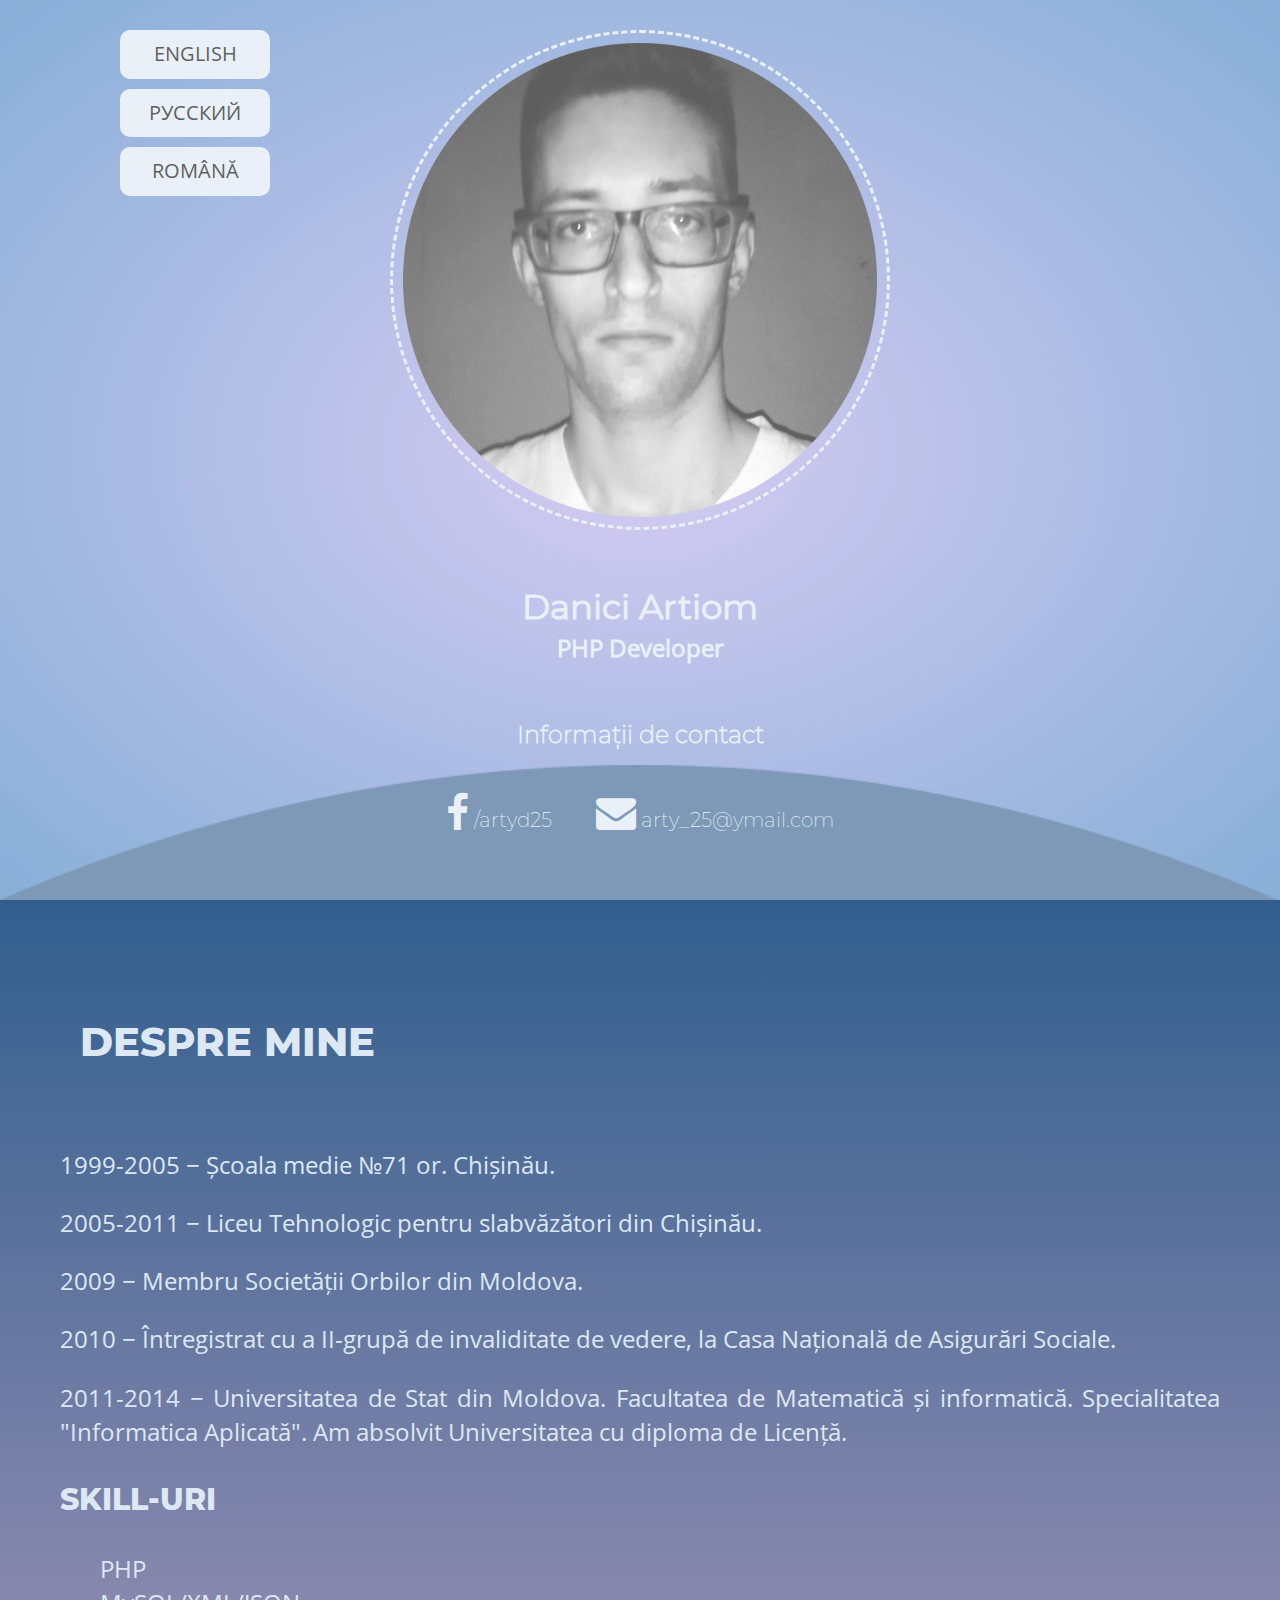
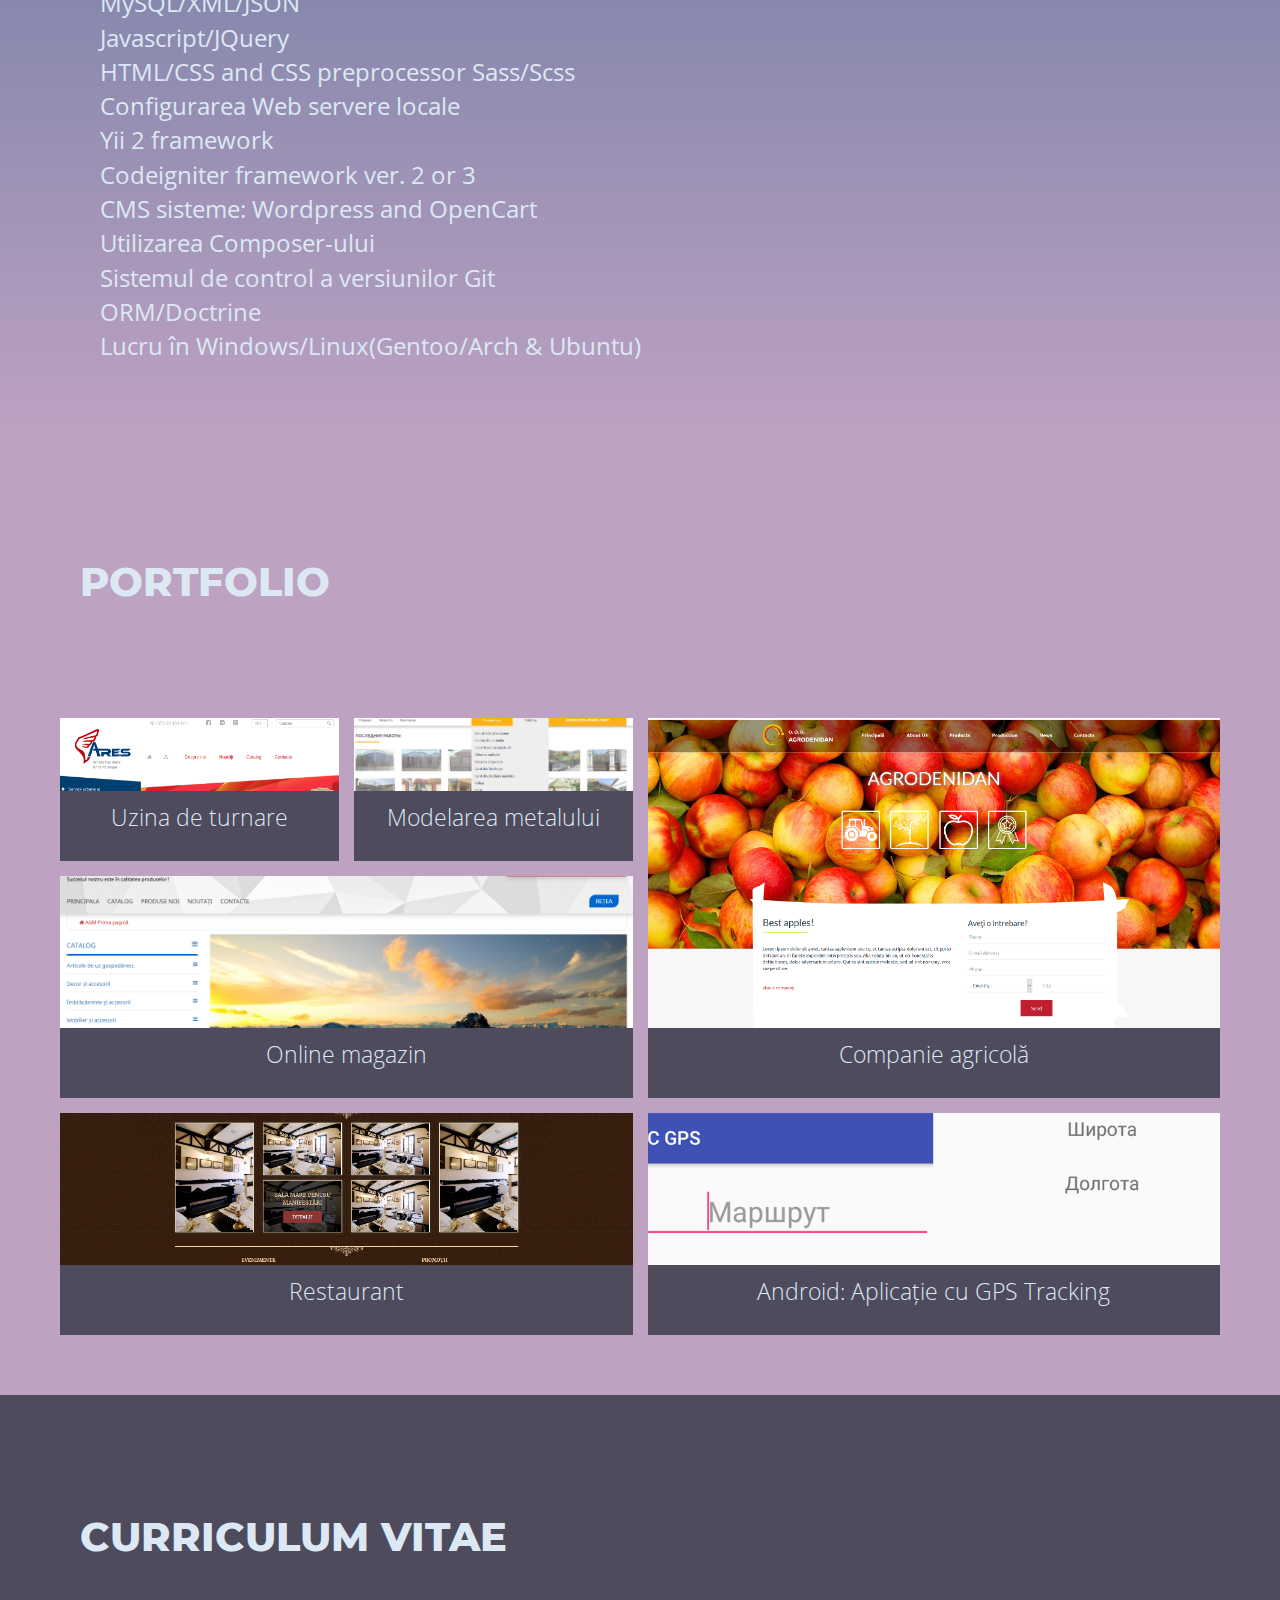
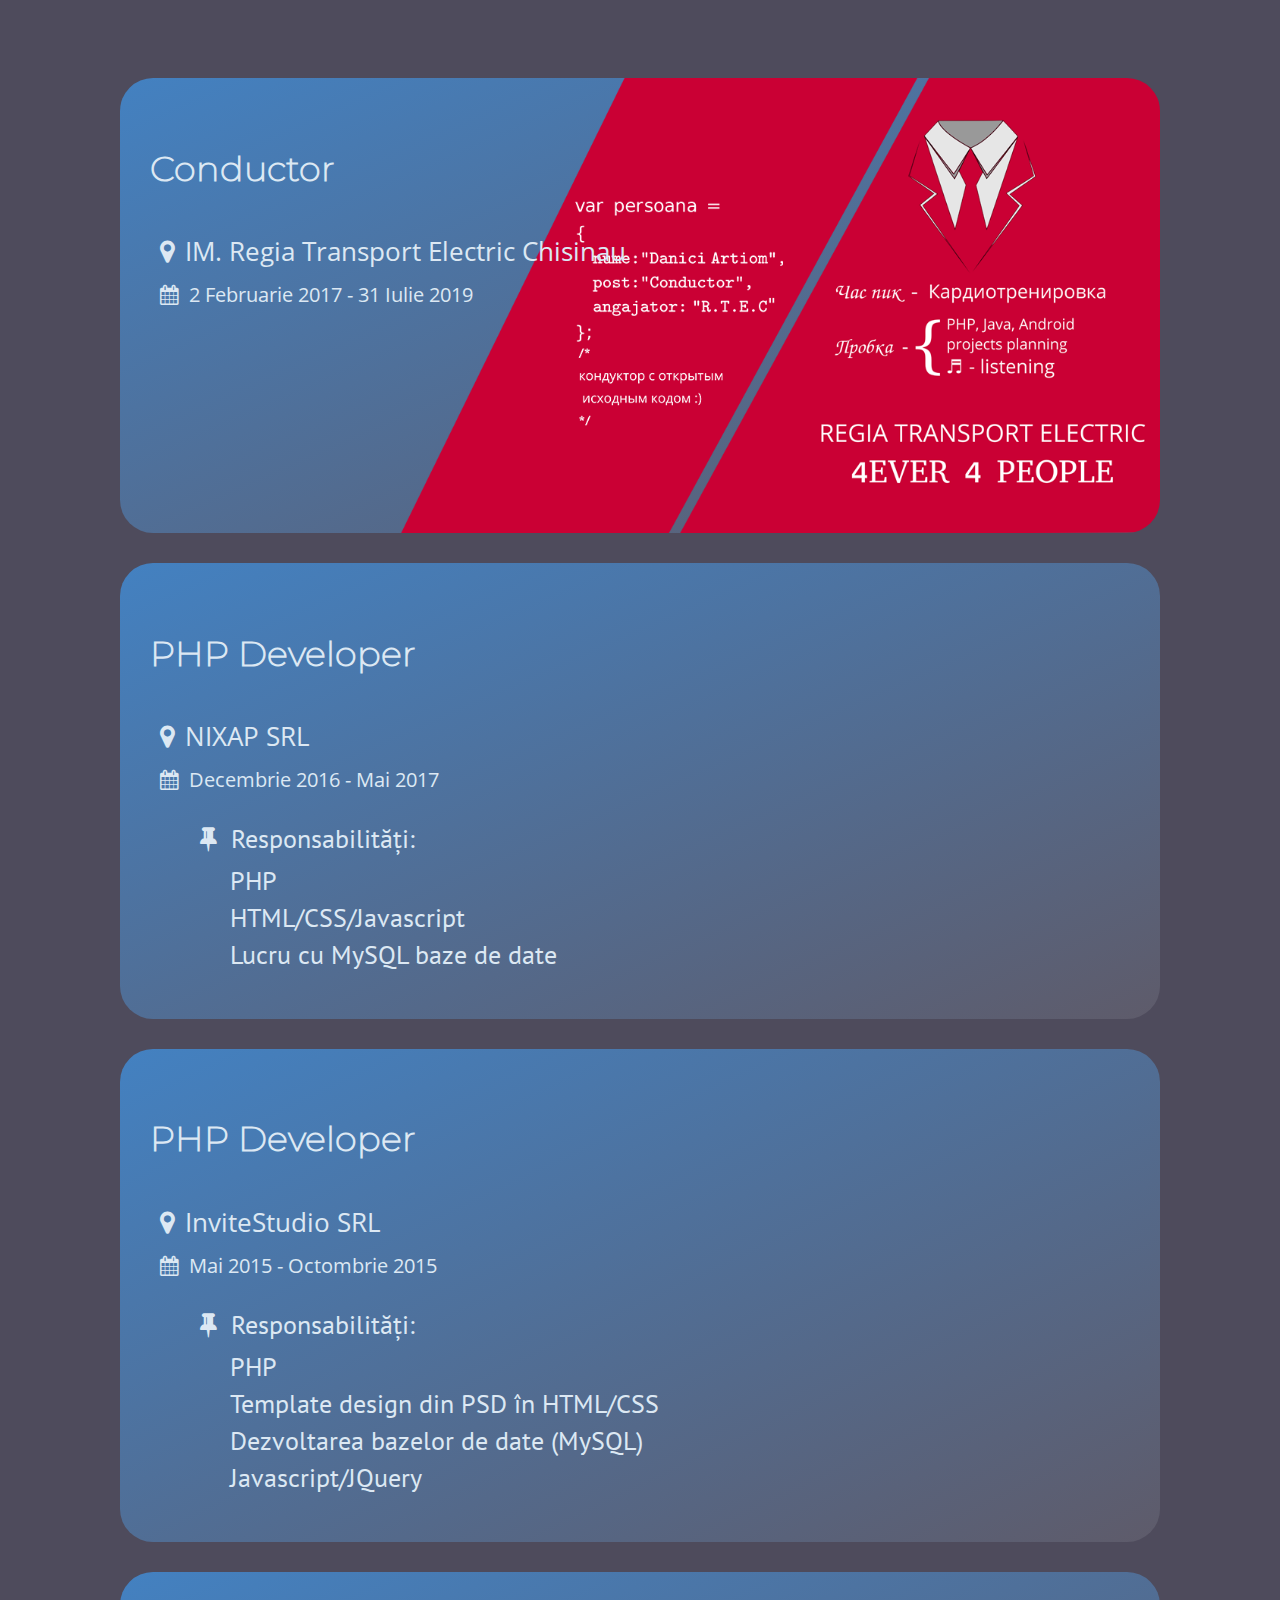
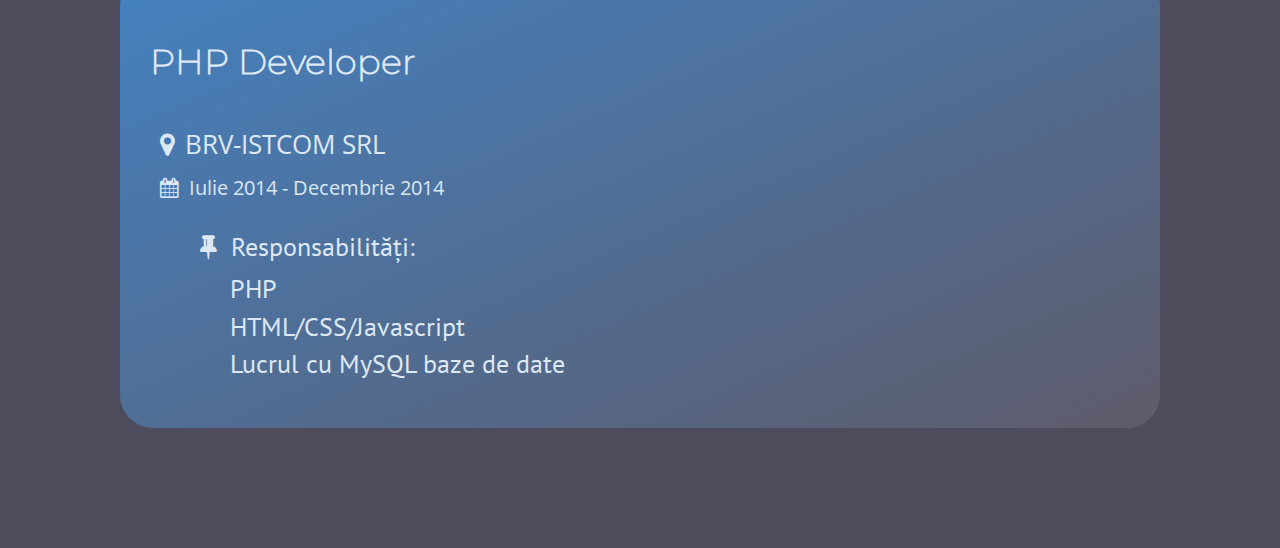
==== commit a4d3569d: "Update" ====
--- a/ro_index.html
+++ b/ro_index.html
@@ -54,7 +54,8 @@
 		<div class="aboutme-description">
 			<p>1999-2005 &minus; Școala medie №71 or. Chișinău.</p>
 			<p>2005-2011 &minus; Liceu Tehnologic pentru slabvăzători din Chișinău.</p>
-			<p>2006 &minus; Membru Societății Orbilor din Moldova.</p>	
+			<p>2009 &minus; Membru Societății Orbilor din Moldova.</p>
+			<p>2010 &minus; Întregistrat cu a II-grupă de invaliditate de vedere, la Casa Națională de Asigurări Sociale.</p>	
 			<p>2011-2014 &minus; Universitatea de Stat din Moldova. Facultatea de Matematică și informatică. Specialitatea "Informatica Aplicată". Am absolvit Universitatea cu diploma de Licență.</p>						
 			<h3 class="skills-title">Skill-uri</h3>
 			<ul>
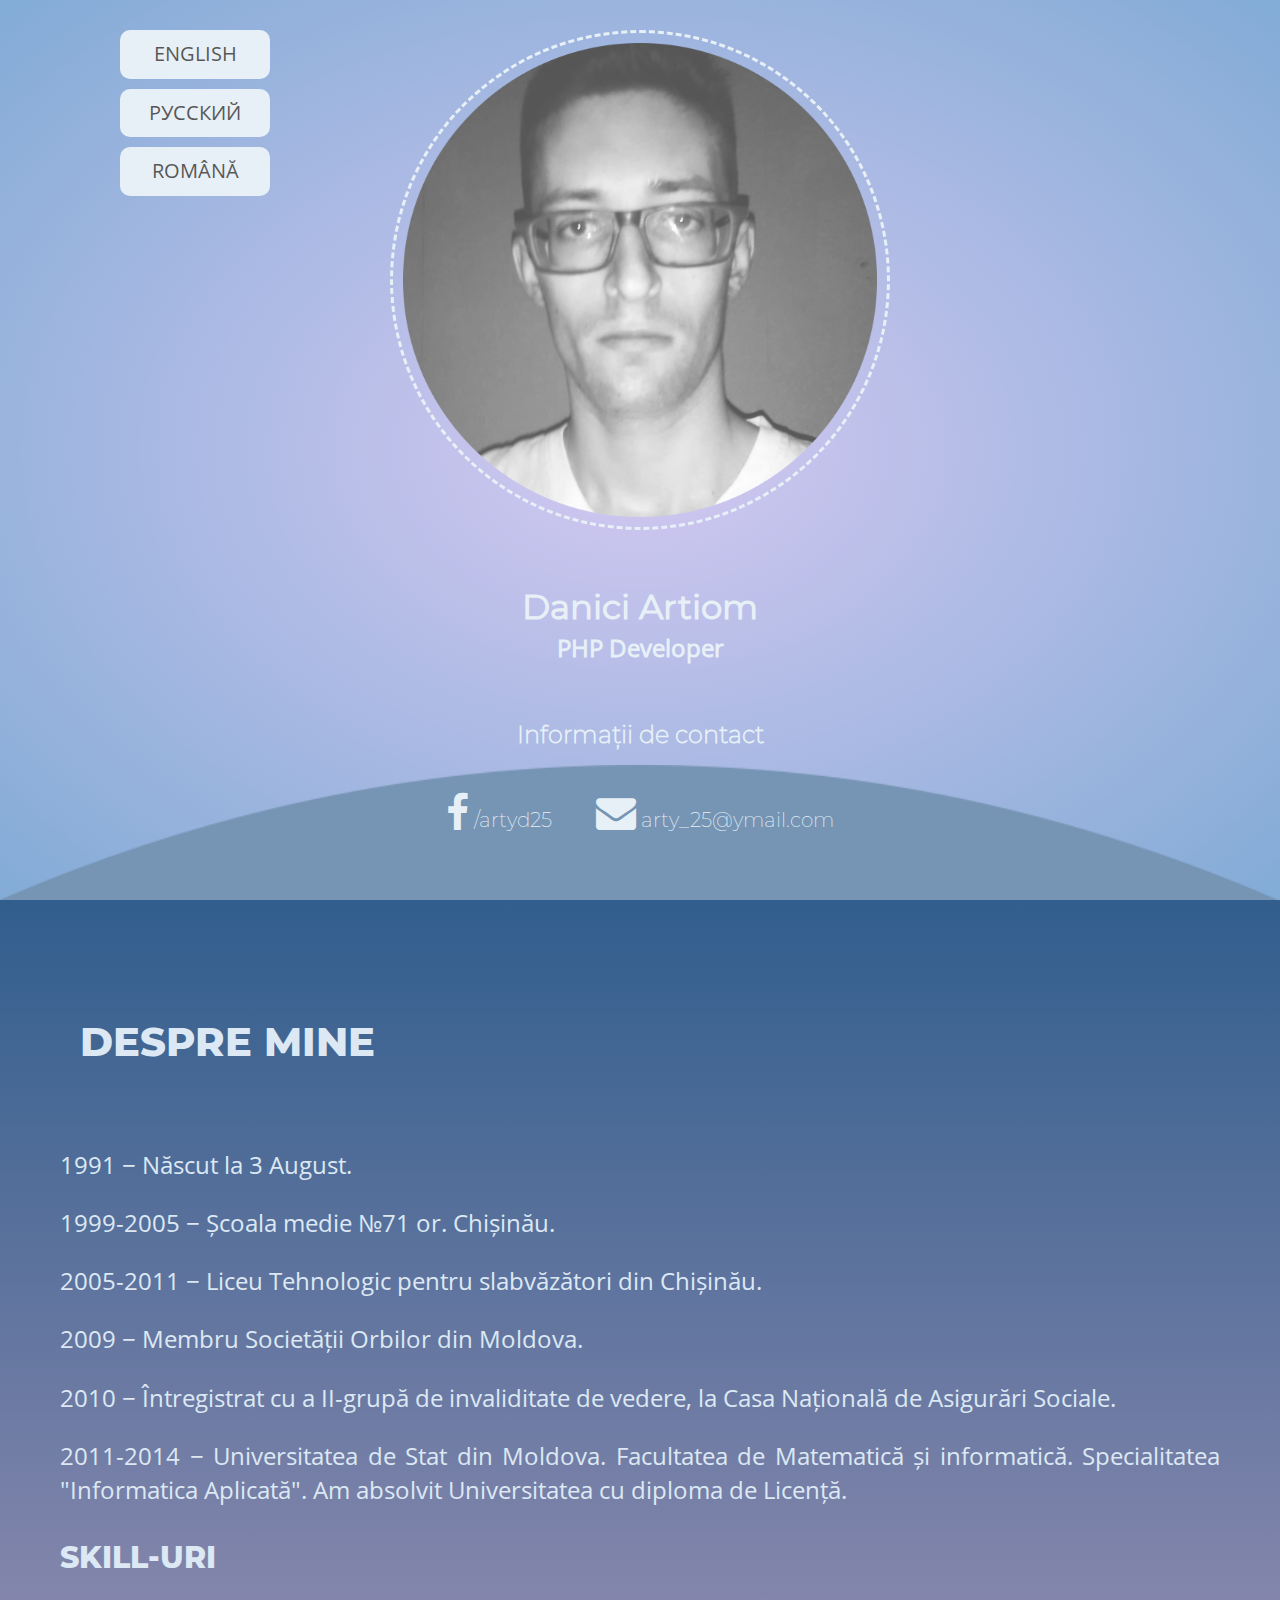
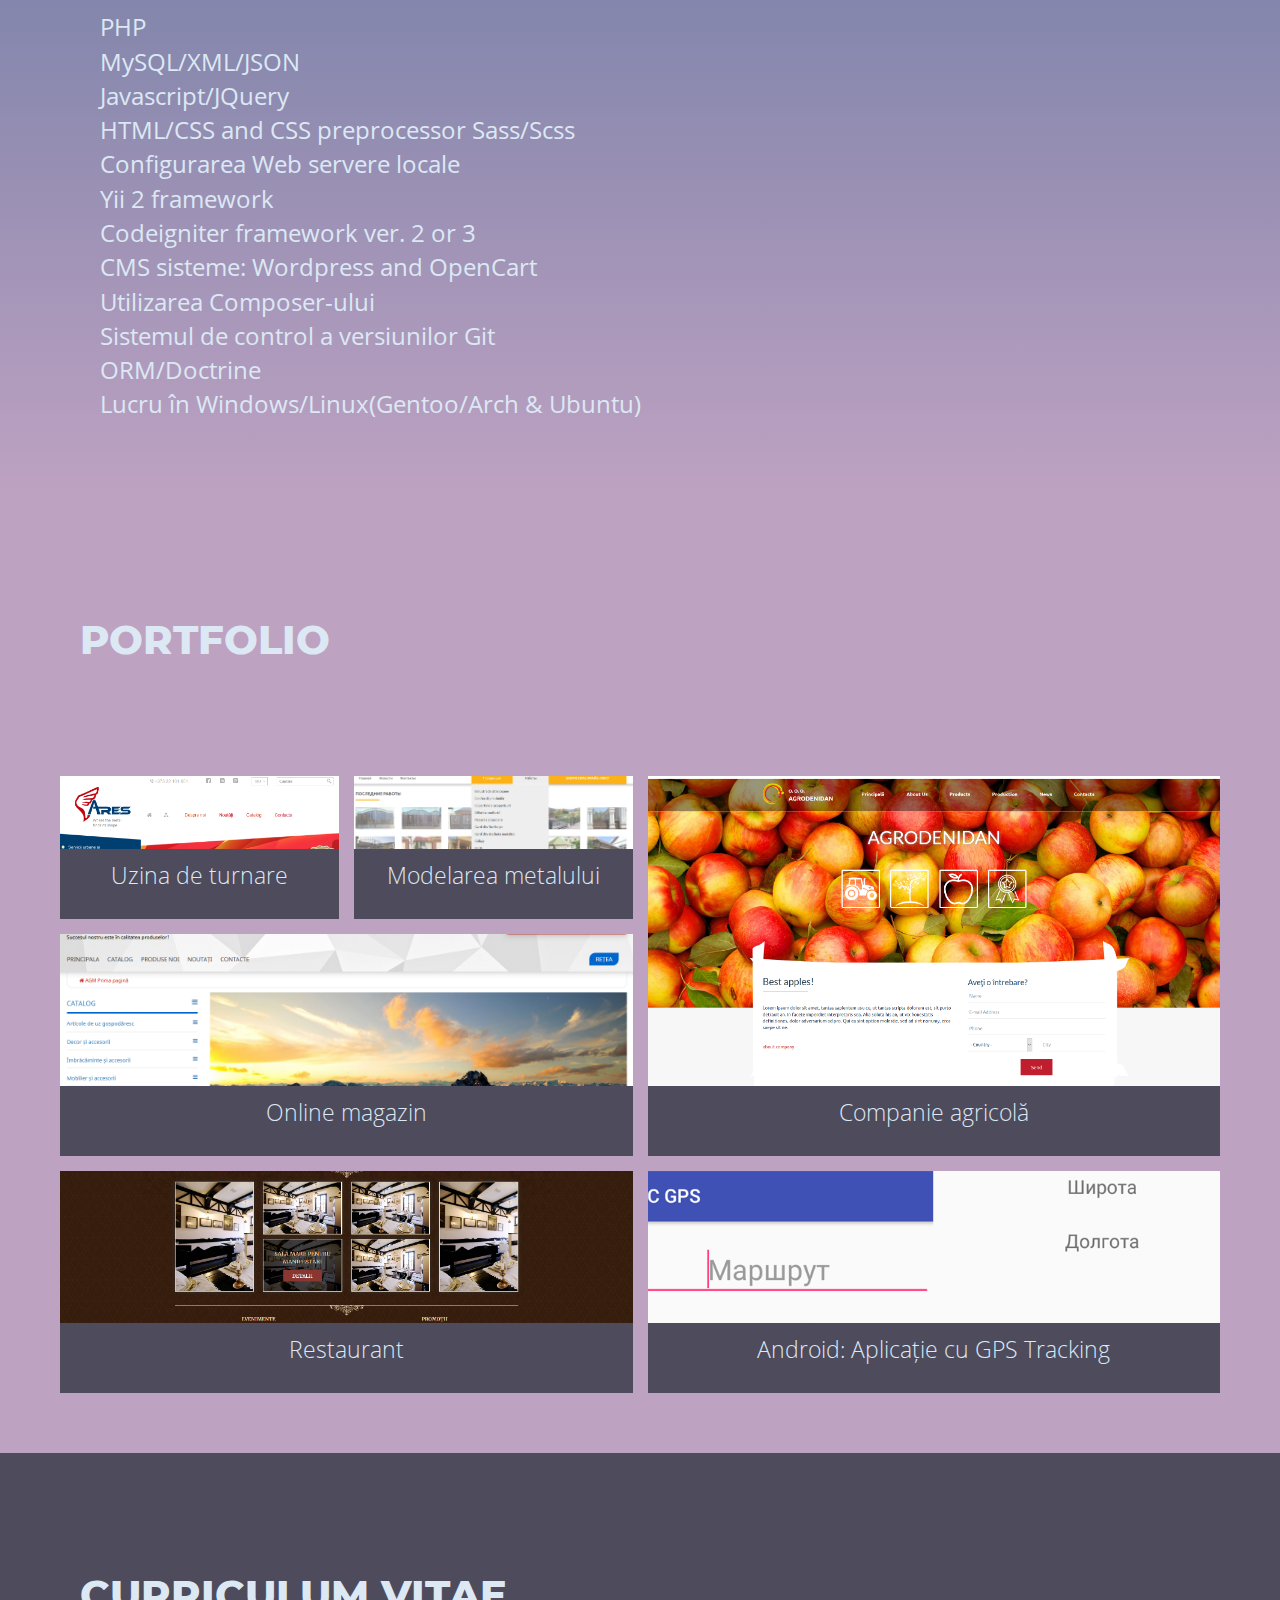
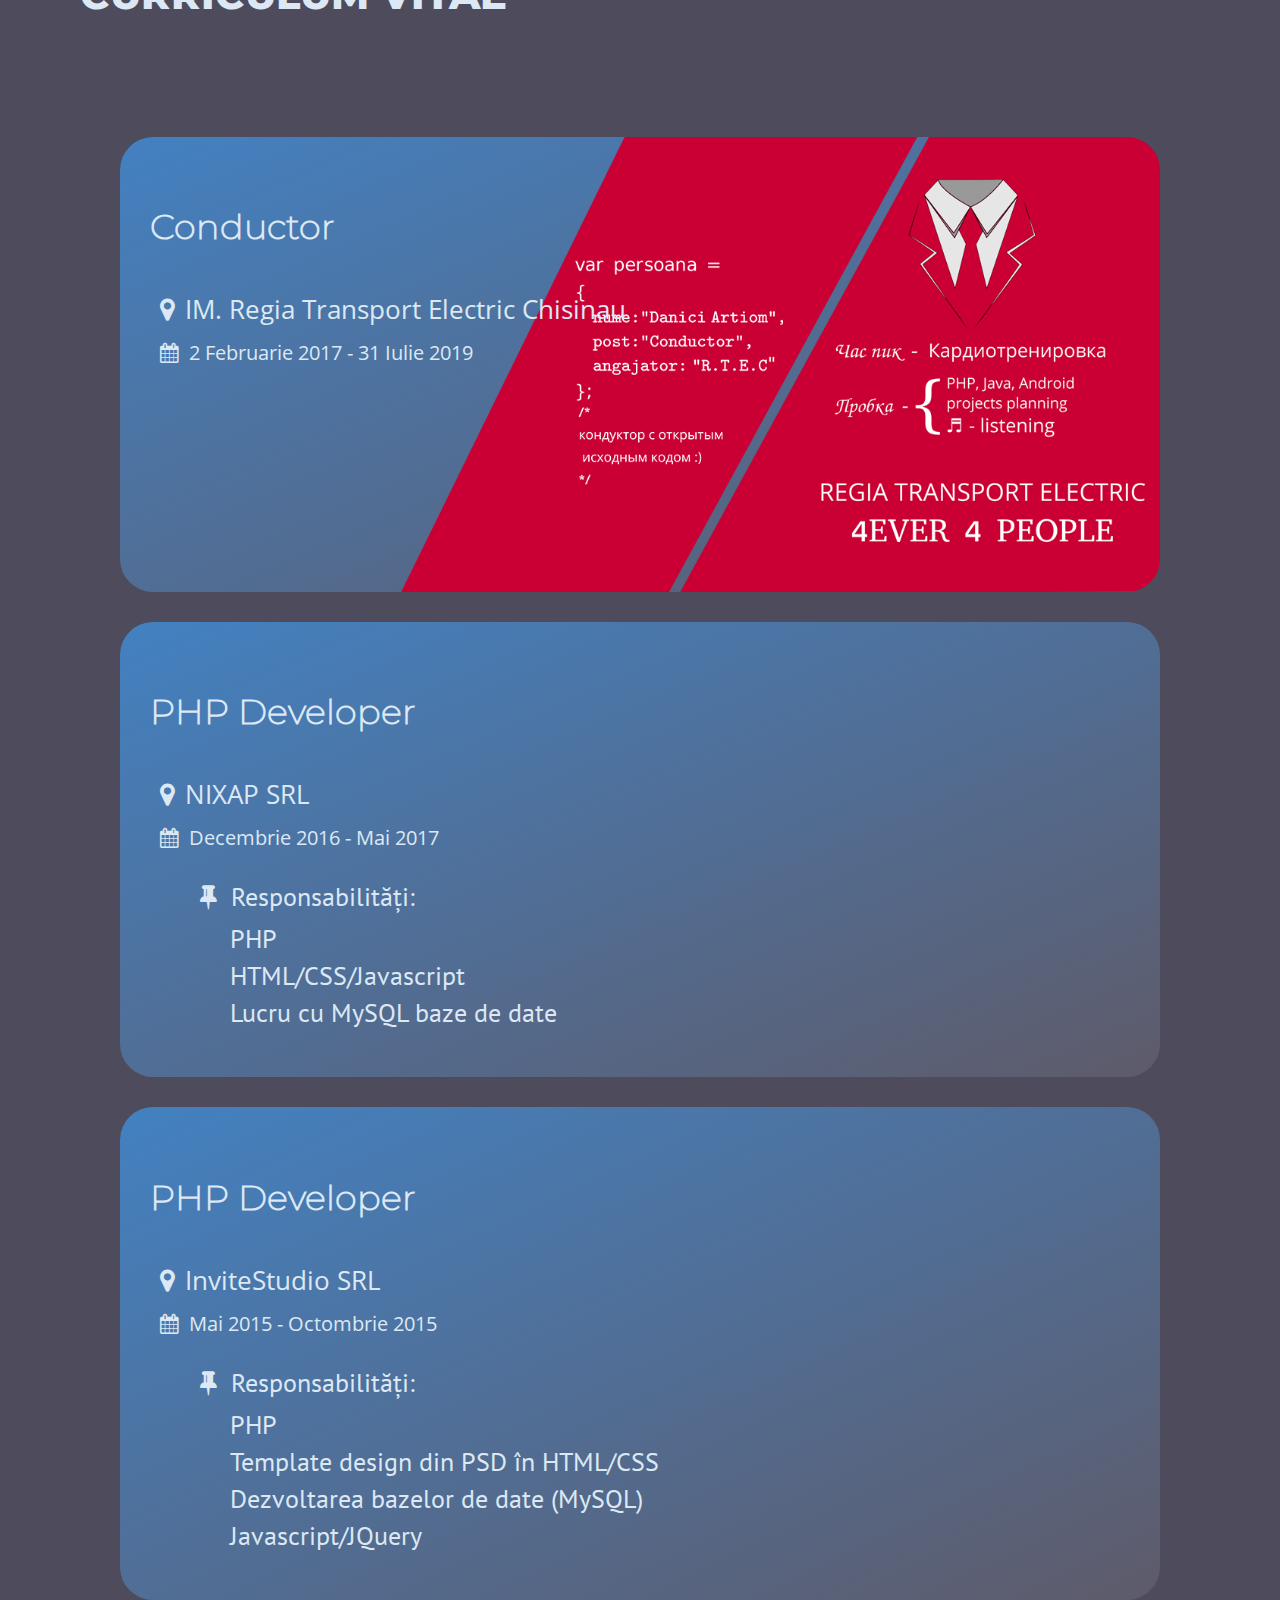
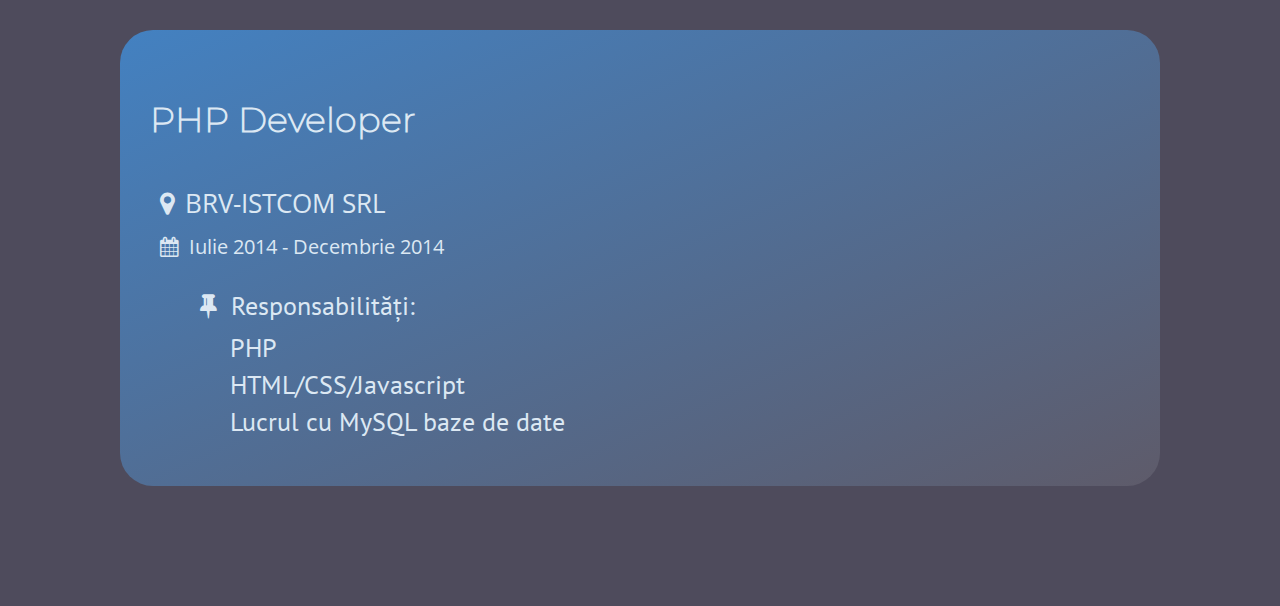
==== commit 98588b45: "Additional" ====
--- a/ro_index.html
+++ b/ro_index.html
@@ -52,6 +52,7 @@
 			<h2 class="aboutme-title">Despre mine</h2>
 		</div>
 		<div class="aboutme-description">
+			<p>1991 &minus; Născut la 3 August.</p>
 			<p>1999-2005 &minus; Școala medie №71 or. Chișinău.</p>
 			<p>2005-2011 &minus; Liceu Tehnologic pentru slabvăzători din Chișinău.</p>
 			<p>2009 &minus; Membru Societății Orbilor din Moldova.</p>
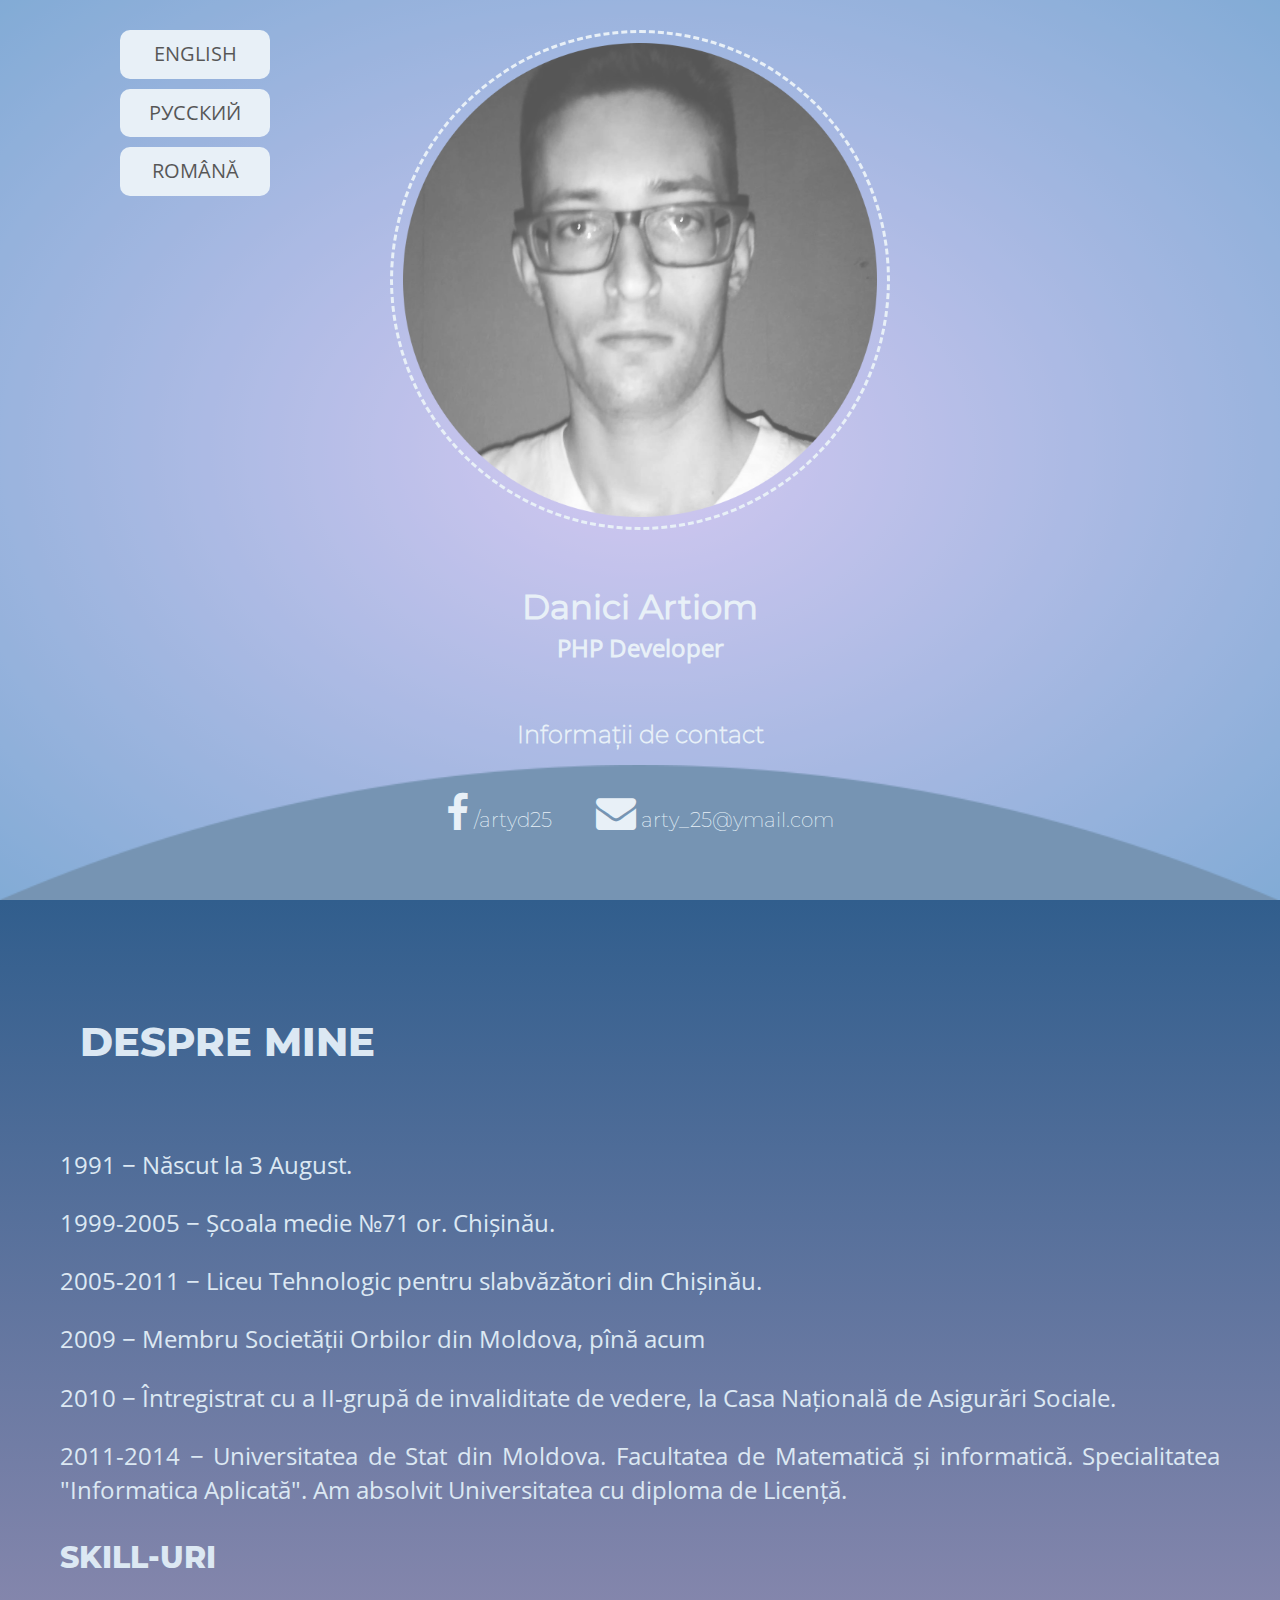
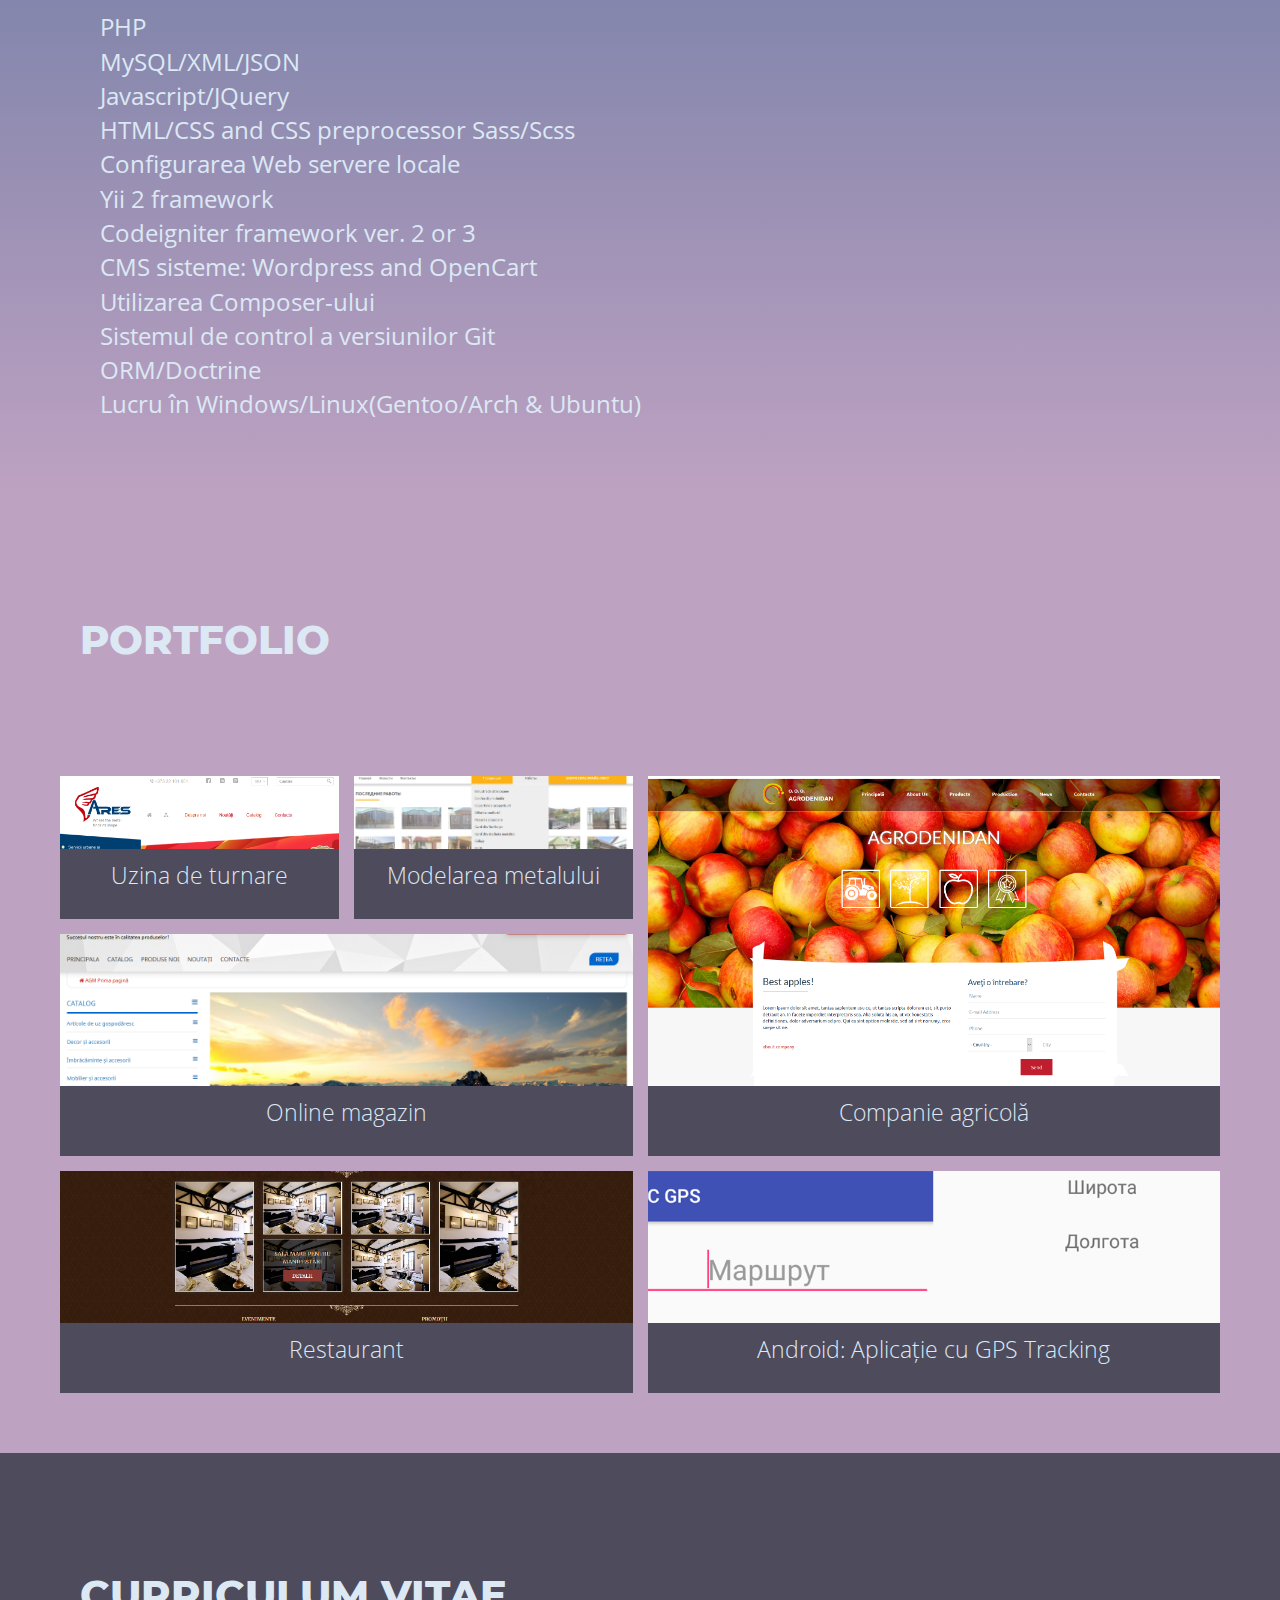
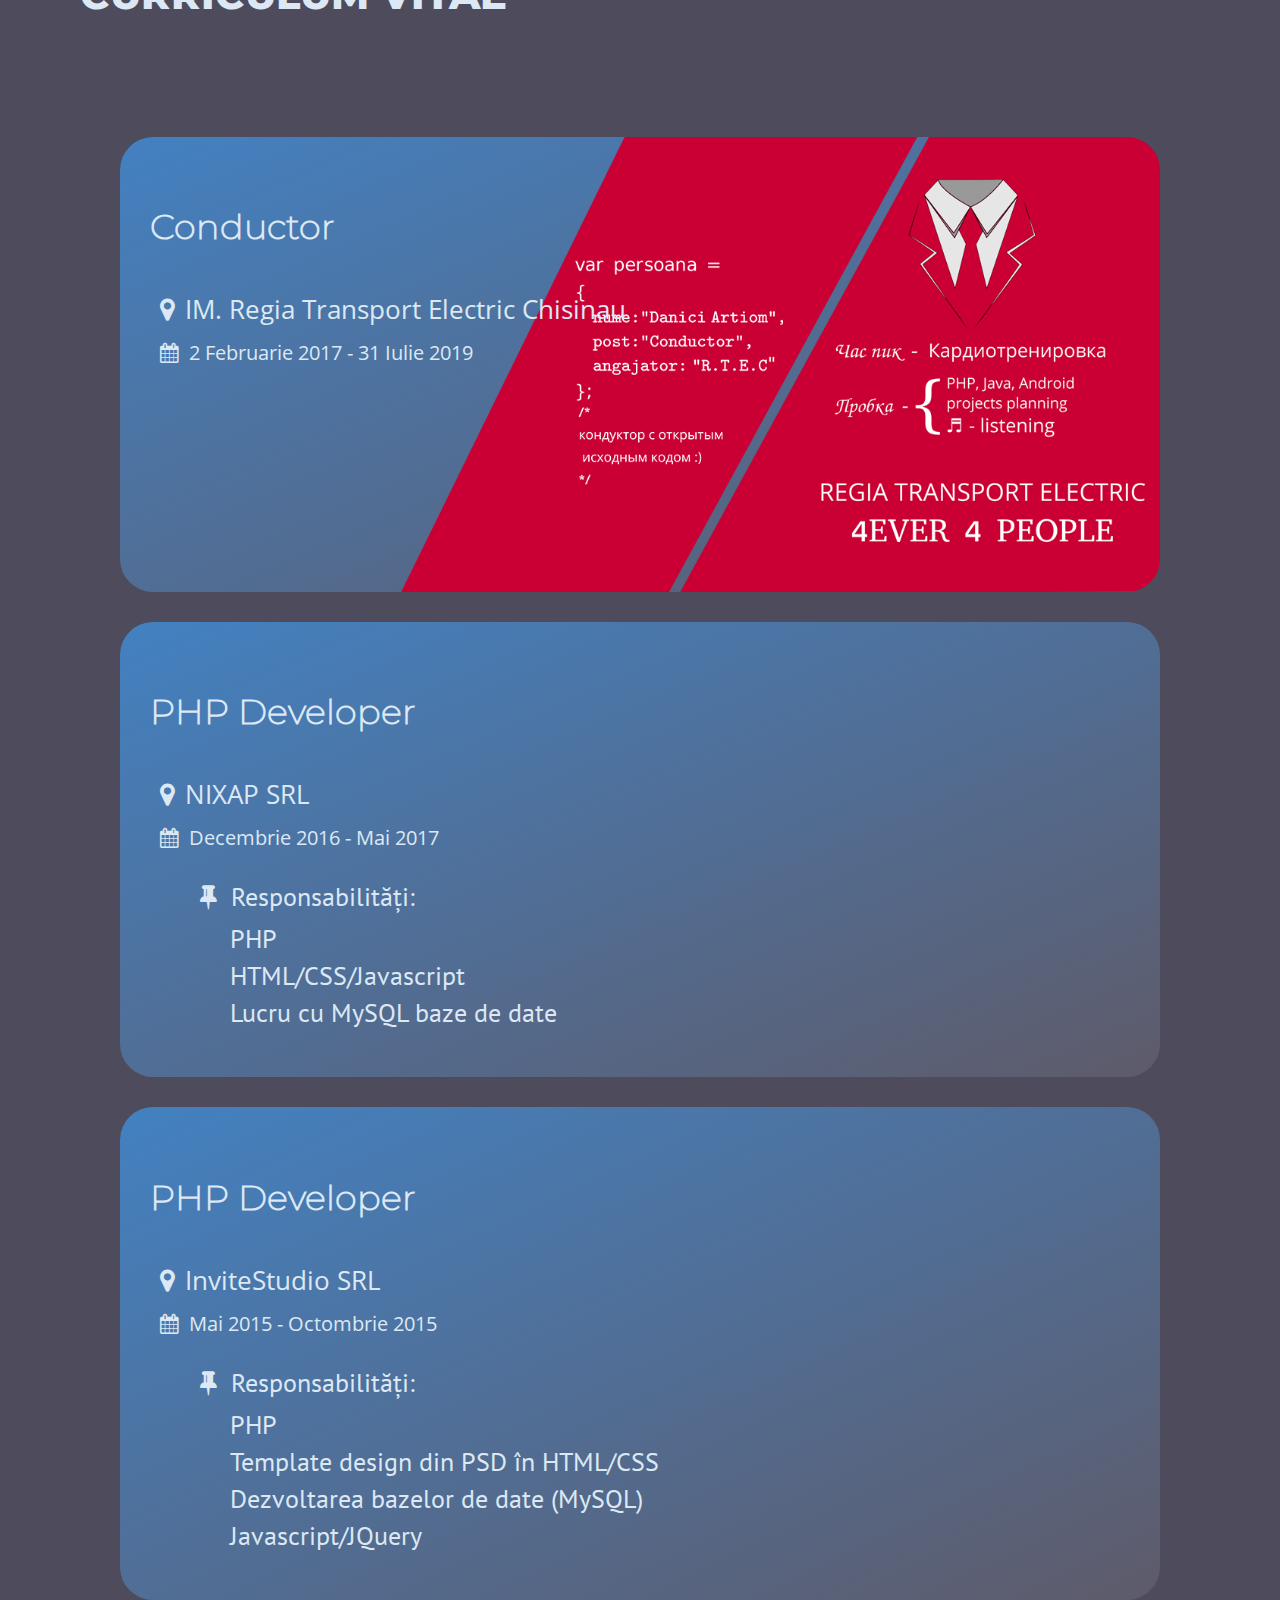
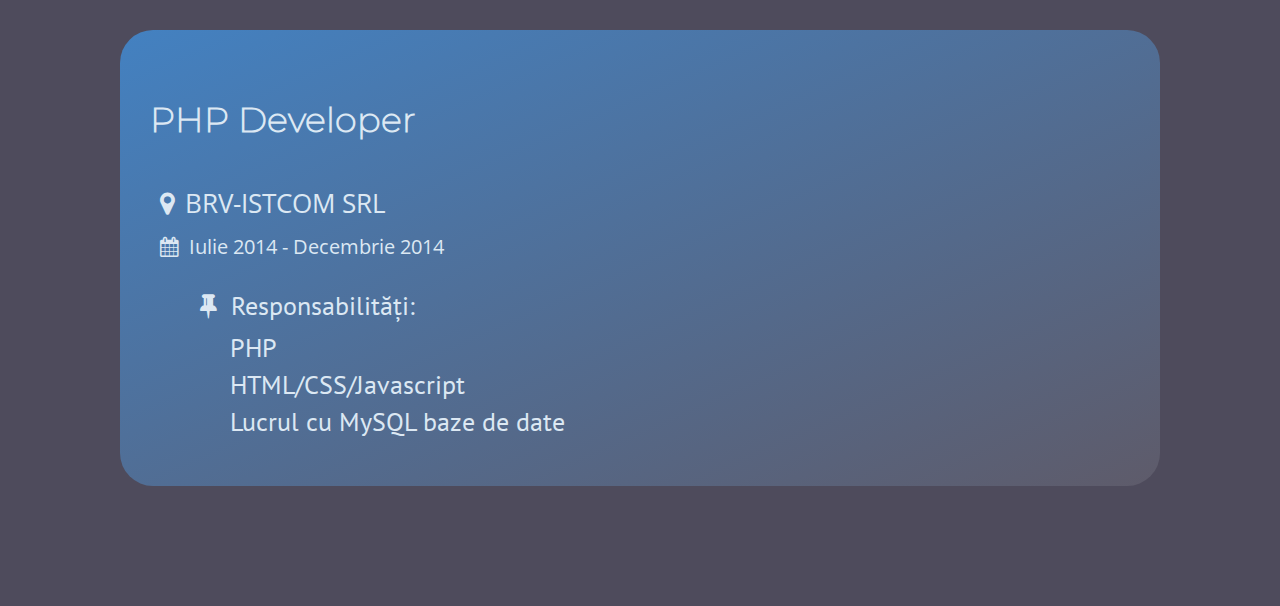
==== commit 9ed13396: "update" ====
--- a/ro_index.html
+++ b/ro_index.html
@@ -55,7 +55,7 @@
 			<p>1991 &minus; Născut la 3 August.</p>
 			<p>1999-2005 &minus; Școala medie №71 or. Chișinău.</p>
 			<p>2005-2011 &minus; Liceu Tehnologic pentru slabvăzători din Chișinău.</p>
-			<p>2009 &minus; Membru Societății Orbilor din Moldova.</p>
+			<p>2009 &minus; Membru Societății Orbilor din Moldova, pînă acum</p>
 			<p>2010 &minus; Întregistrat cu a II-grupă de invaliditate de vedere, la Casa Națională de Asigurări Sociale.</p>	
 			<p>2011-2014 &minus; Universitatea de Stat din Moldova. Facultatea de Matematică și informatică. Specialitatea "Informatica Aplicată". Am absolvit Universitatea cu diploma de Licență.</p>						
 			<h3 class="skills-title">Skill-uri</h3>
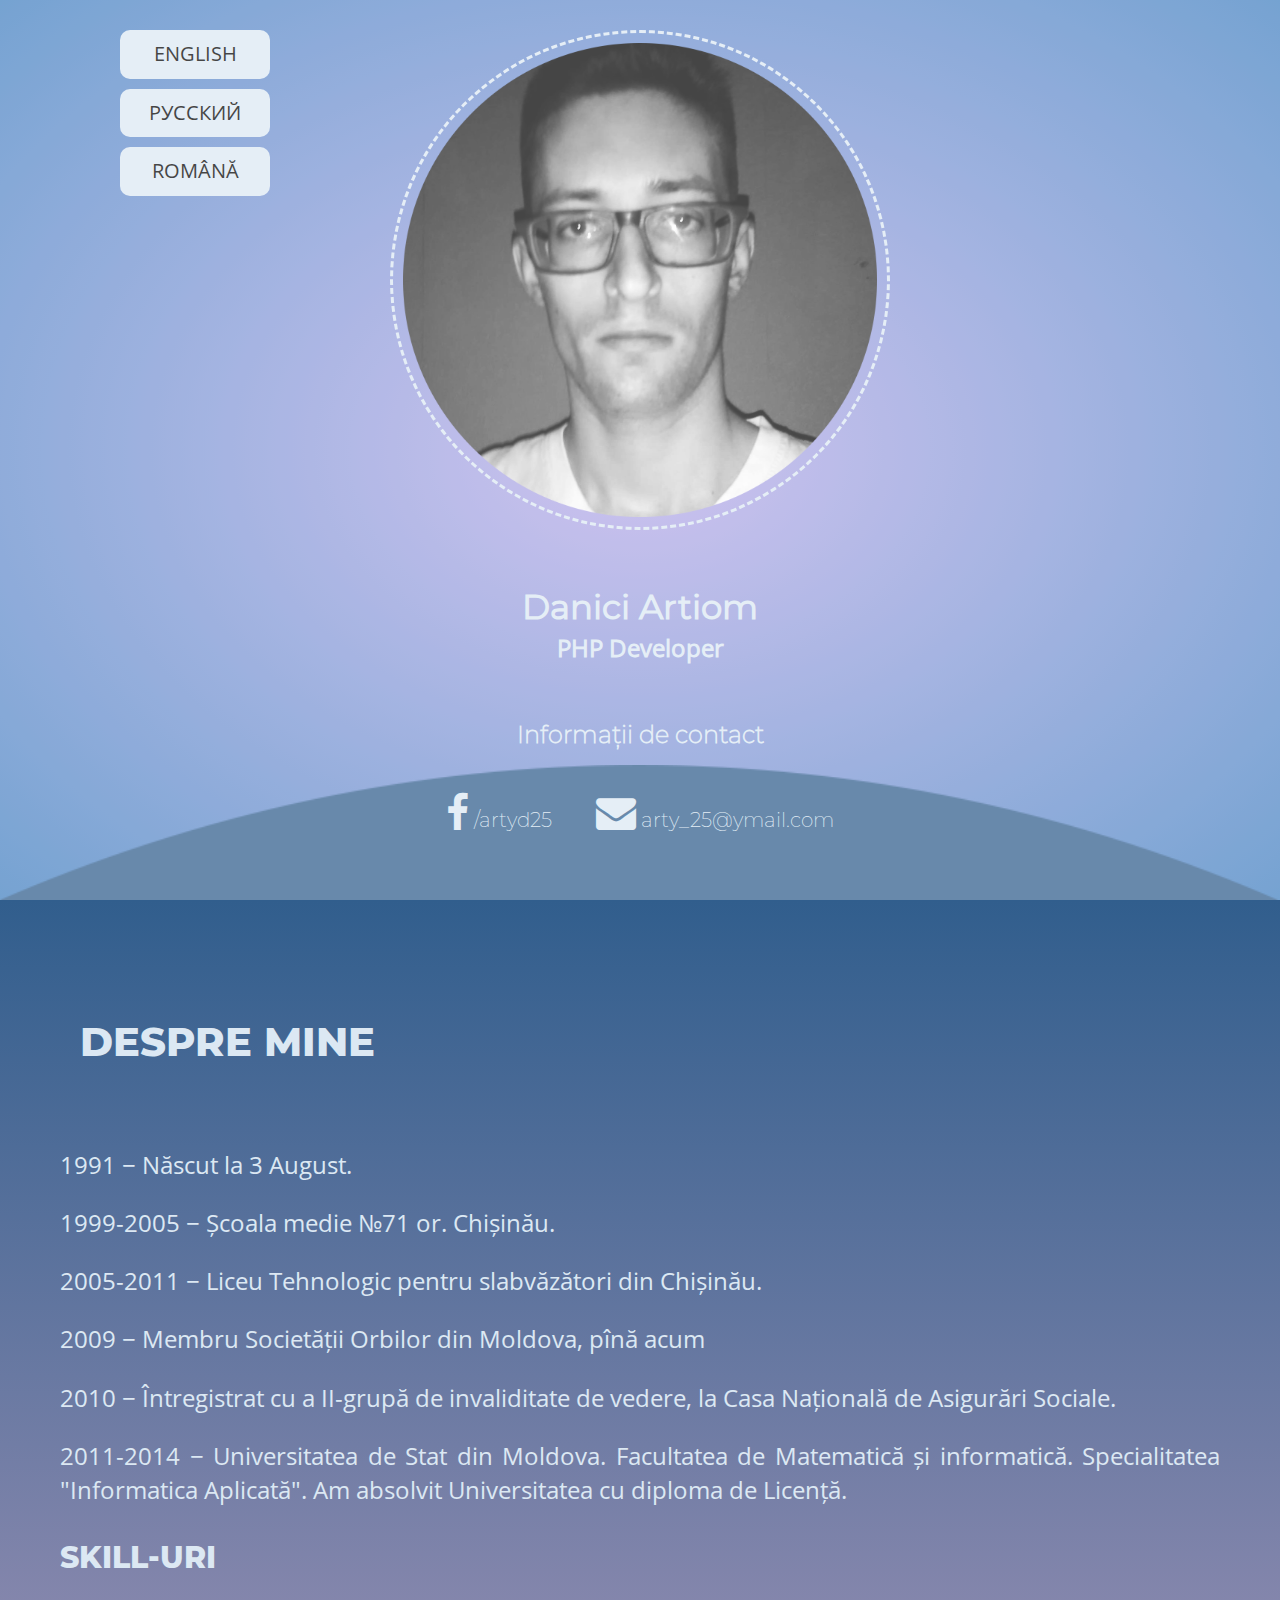
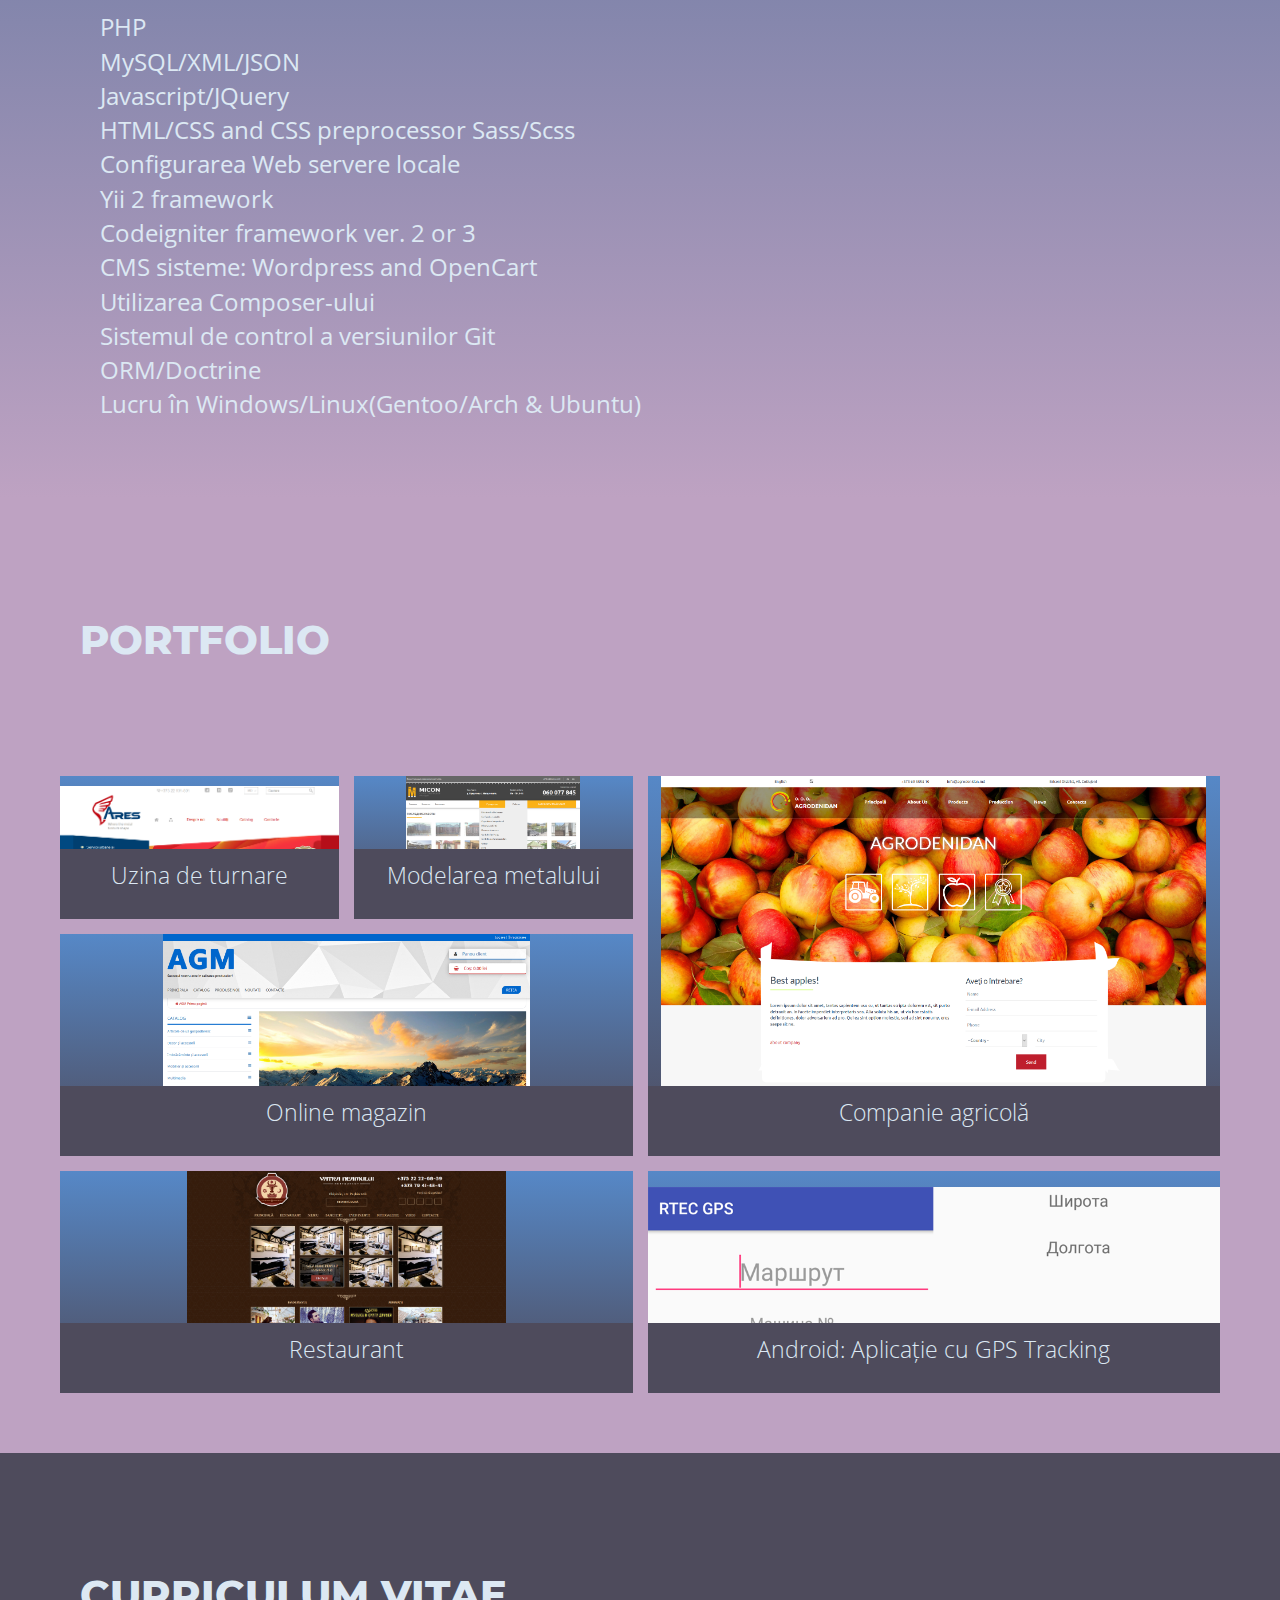
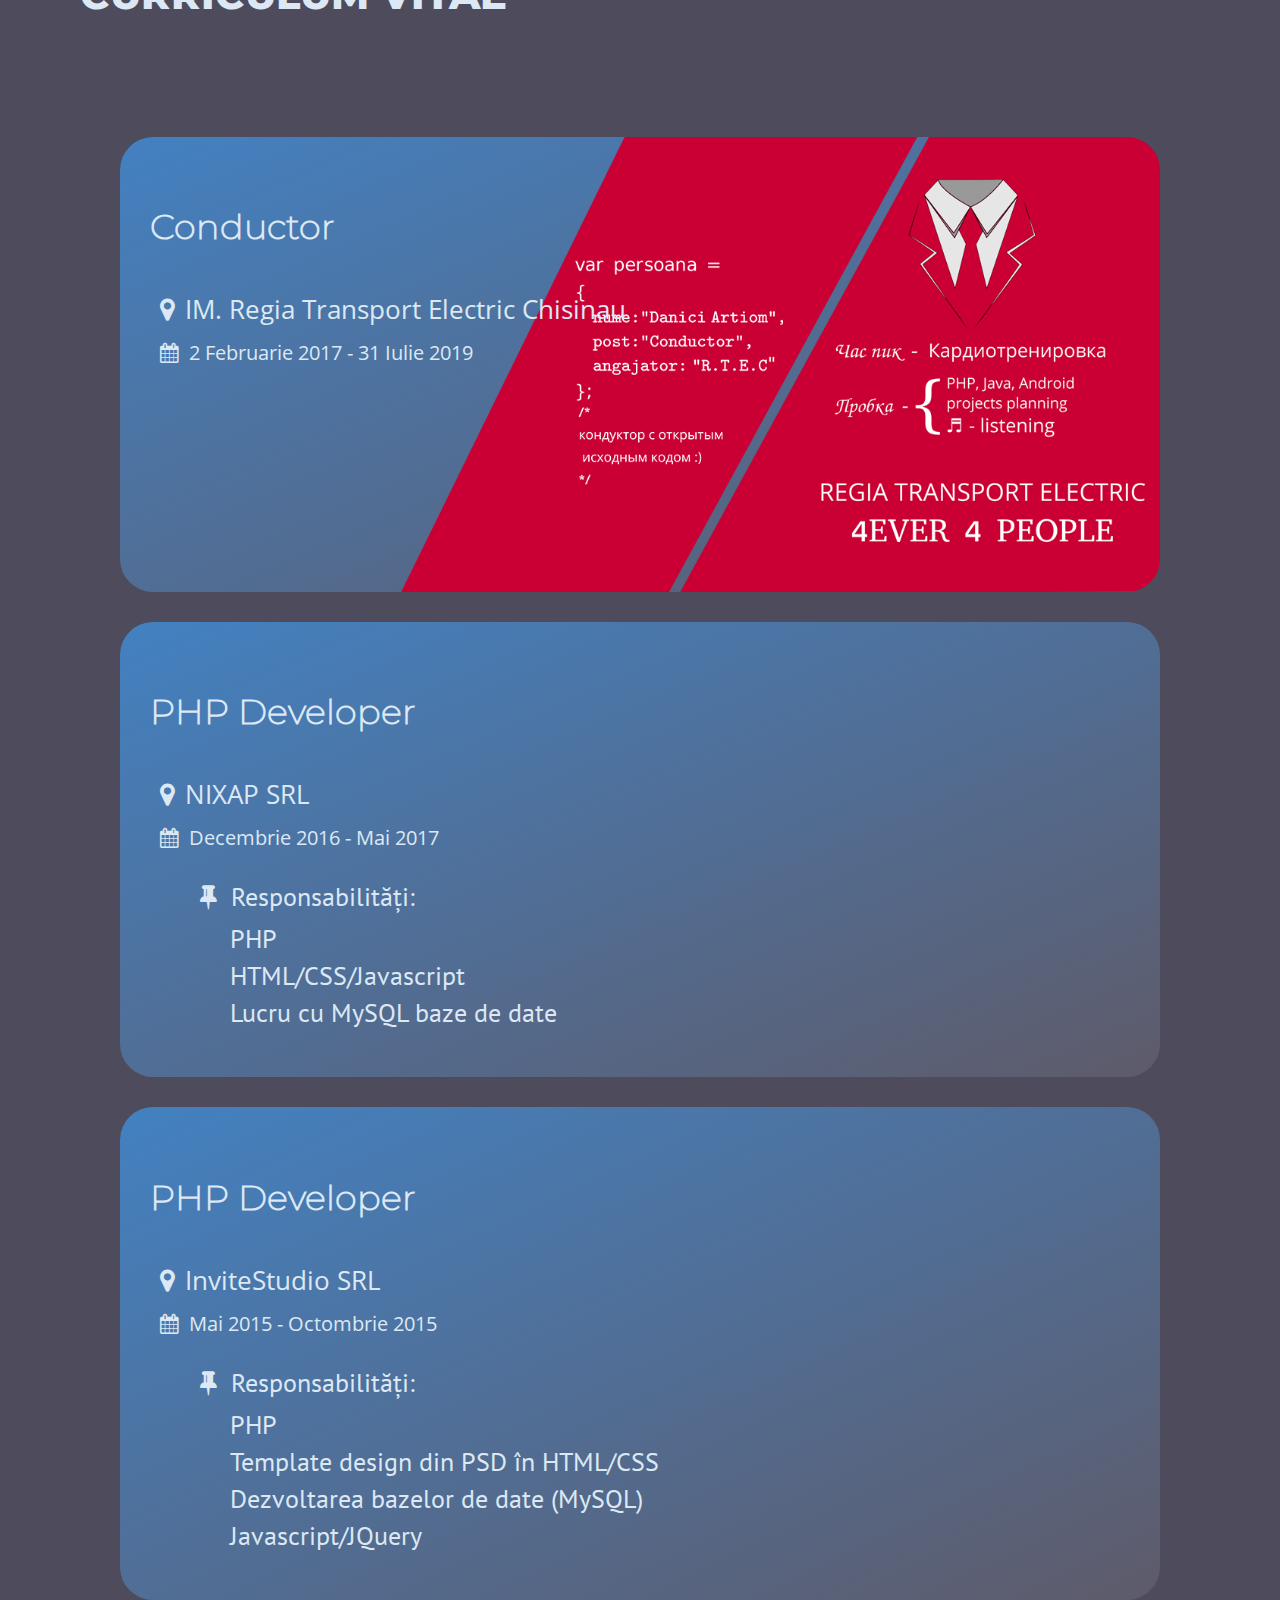
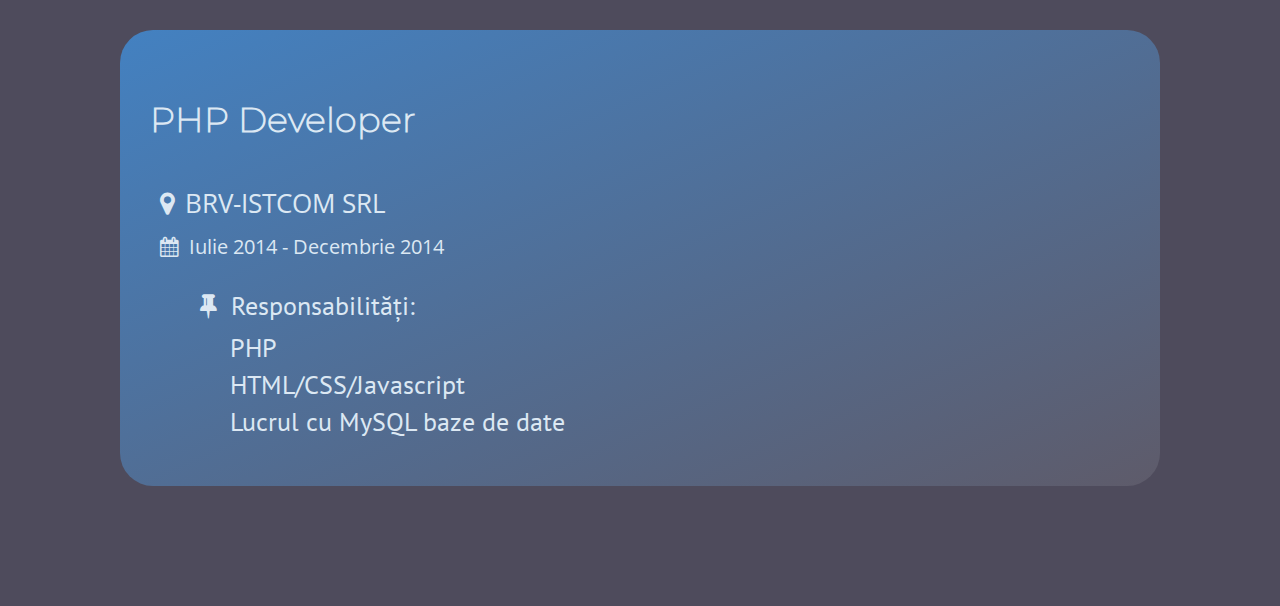
==== commit 973d40ab: "Updated" ====
--- a/ro_index.html
+++ b/ro_index.html
@@ -81,22 +81,22 @@
 		</div>
 		<div class="gallery">
 			<div class="gallery__item gallery__item--1">
-				<a href="#"><span class="hover">Uzina de turnare</span><img src="img/Ares-md-image.png" class="gallery__img" alt="Uzina de turnare"></a>
+				<a class="fancy-image" href="img/Ares-md-image.png"><span class="hover">Uzina de turnare</span><img src="img/Ares-md-image.png" class="gallery__img" alt="Uzina de turnare"></a>
 			</div>
 			<div class="gallery__item gallery__item--2">
-				<a href="#"><span class="hover">Modelarea metalului</span><img src="img/Micon-page.png" class="gallery__img" alt="Modelarea metalului"></a>
+				<a class="fancy-image" href="img/Micon-page.png"><span class="hover">Modelarea metalului</span><img src="img/Micon-page.png" class="gallery__img" alt="Modelarea metalului"></a>
 			</div>
 			<div class="gallery__item gallery__item--3">
-				<a href="#"><span class="hover">Companie agricolă</span><img src="img/agrodenidan-agro-company.png" class="gallery__img" alt="Companie agricolă"></a>
+				<a class="fancy-image" href="img/agrodenidan-agro-company.png"><span class="hover">Companie agricolă</span><img src="img/agrodenidan-agro-company.png" class="gallery__img" alt="Companie agricolă"></a>
 			</div>
 			<div class="gallery__item gallery__item--4">
-				<a href="#"><span class="hover">Online magazin</span><img src="img/agm-old.png" class="gallery__img" alt="Online magazin"></a>
+				<a class="fancy-image" href="img/agm-old.png"><span class="hover">Online magazin</span><img src="img/agm-old.png" class="gallery__img" alt="Online magazin"></a>
 			</div>
 			<div class="gallery__item gallery__item--5">
-				<a href="#"><span class="hover">Restaurant</span><img src="img/vatraneamului-old-design.png" class="gallery__img" alt="Restaurant"></a>
+				<a class="fancy-image" href="img/vatraneamului-old-design.png"><span class="hover">Restaurant</span><img src="img/vatraneamului-old-design.png" class="gallery__img" alt="Restaurant"></a>
 			</div>
 			<div class="gallery__item gallery__item--6">
-				<a href="#"><span class="hover">Android: Aplicație cu GPS Tracking</span><img src="img/rtec-gps.png" class="gallery__img" alt="Android: Aplicație cu GPS Tracking"></a>
+				<a class="fancy-image" href="img/rtec-gps-large.png"><span class="hover">Android: Aplicație cu GPS Tracking</span><img src="img/rtec-gps.png" class="gallery__img" alt="Android: Aplicație cu GPS Tracking"></a>
 			</div>
 		</div>
 	</section>
@@ -168,6 +168,7 @@
 	<script>
 $(window).load(function() {
 	$('#before-load').find('i').fadeOut().end().delay(400).fadeOut('slow');
+	$("a.fancy-image").fancybox();
 });
 </script>
 </body>
--- a/css/main.css
+++ b/css/main.css
@@ -199,7 +199,9 @@
 .gallery__img {
     width: 100%;
     height: 100%;
-    object-fit: cover;
+    object-fit: contain;
+	background-image: linear-gradient(#5688c7, #4e4b5c);
+    
 }
 
 .gallery__item--1 {
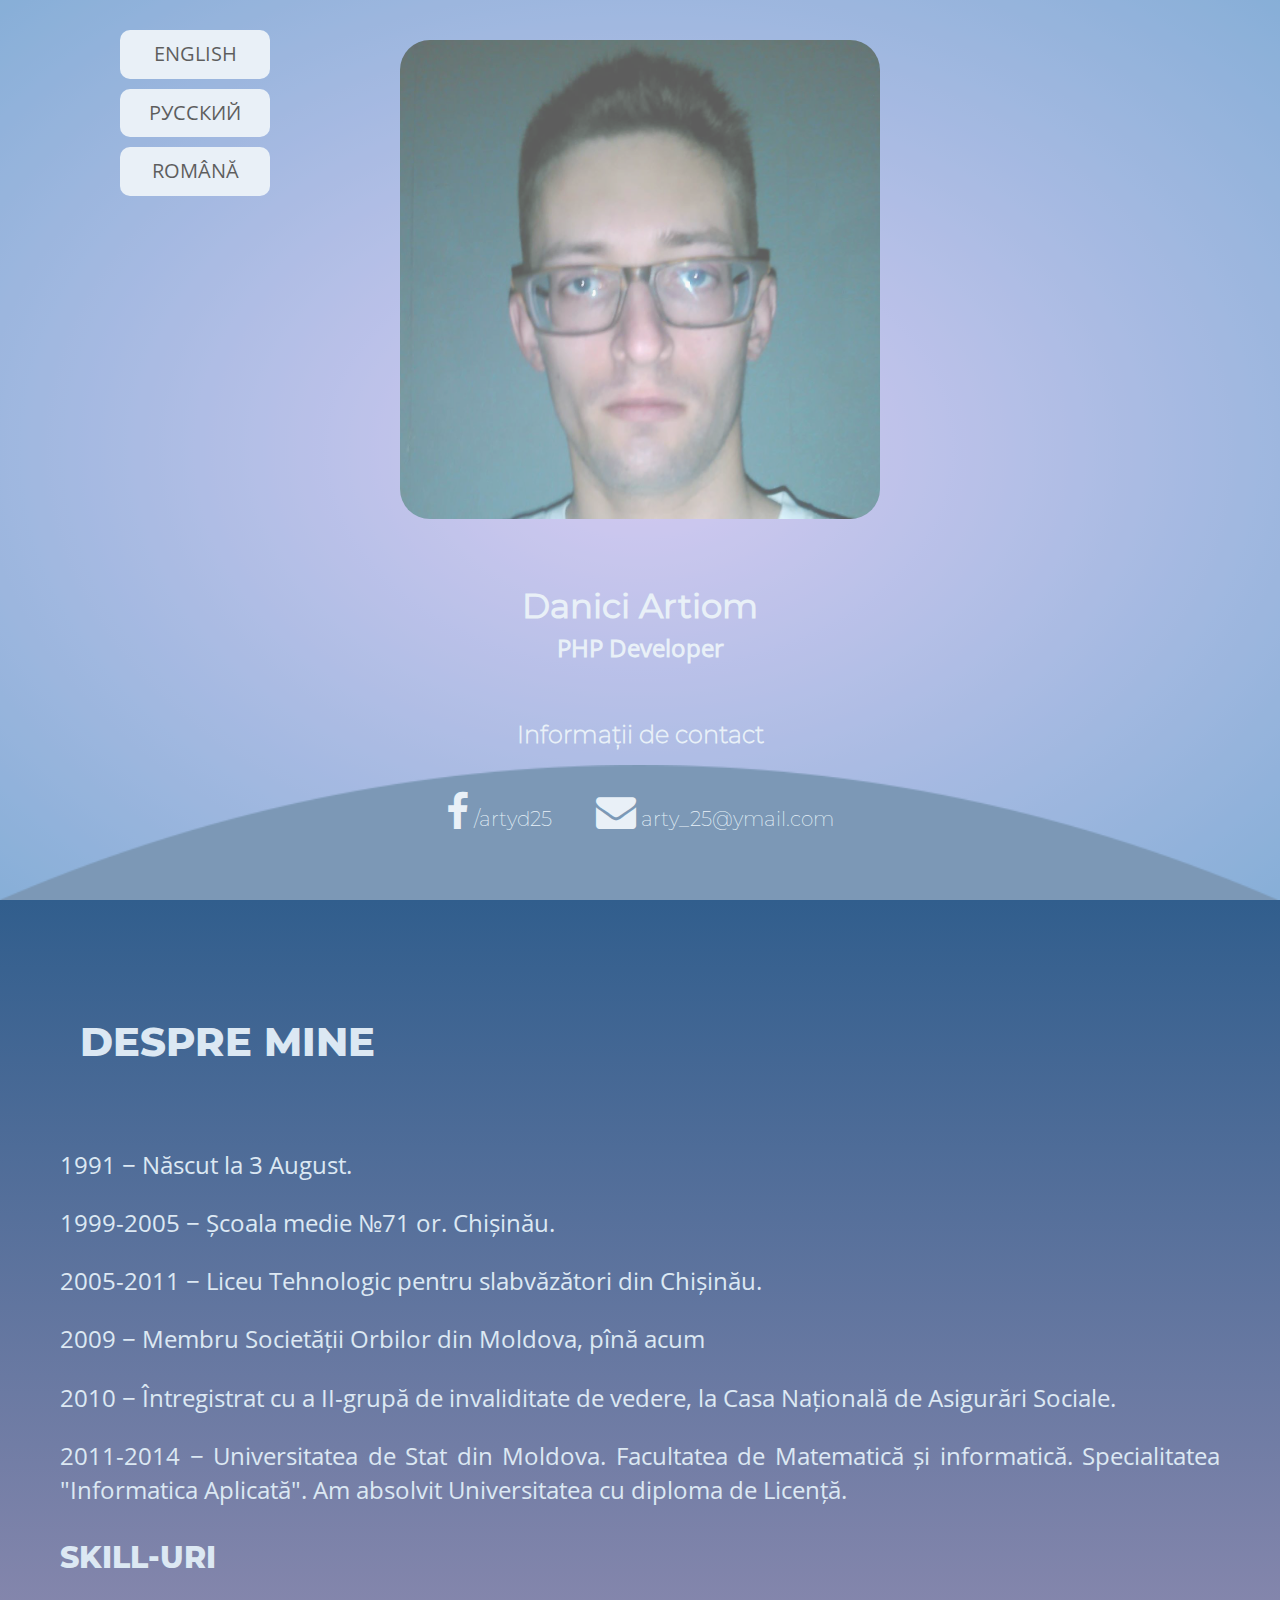
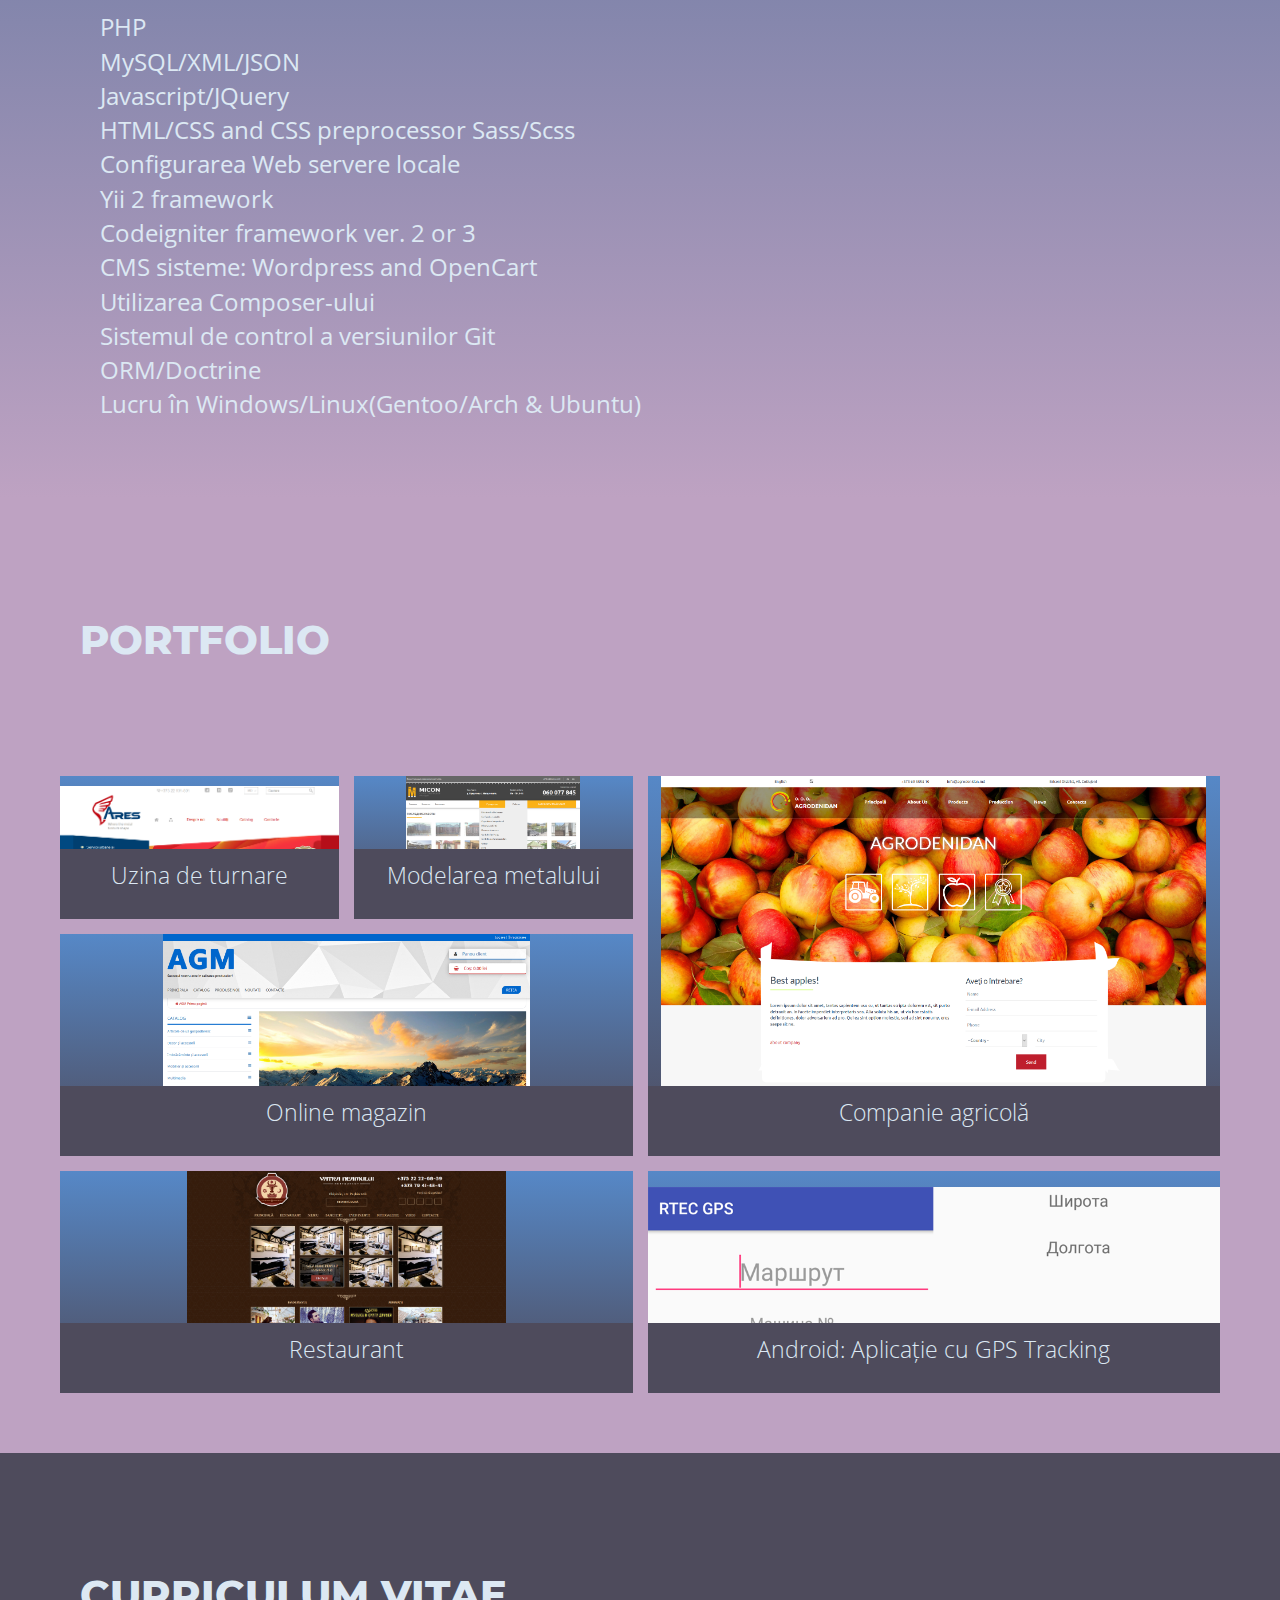
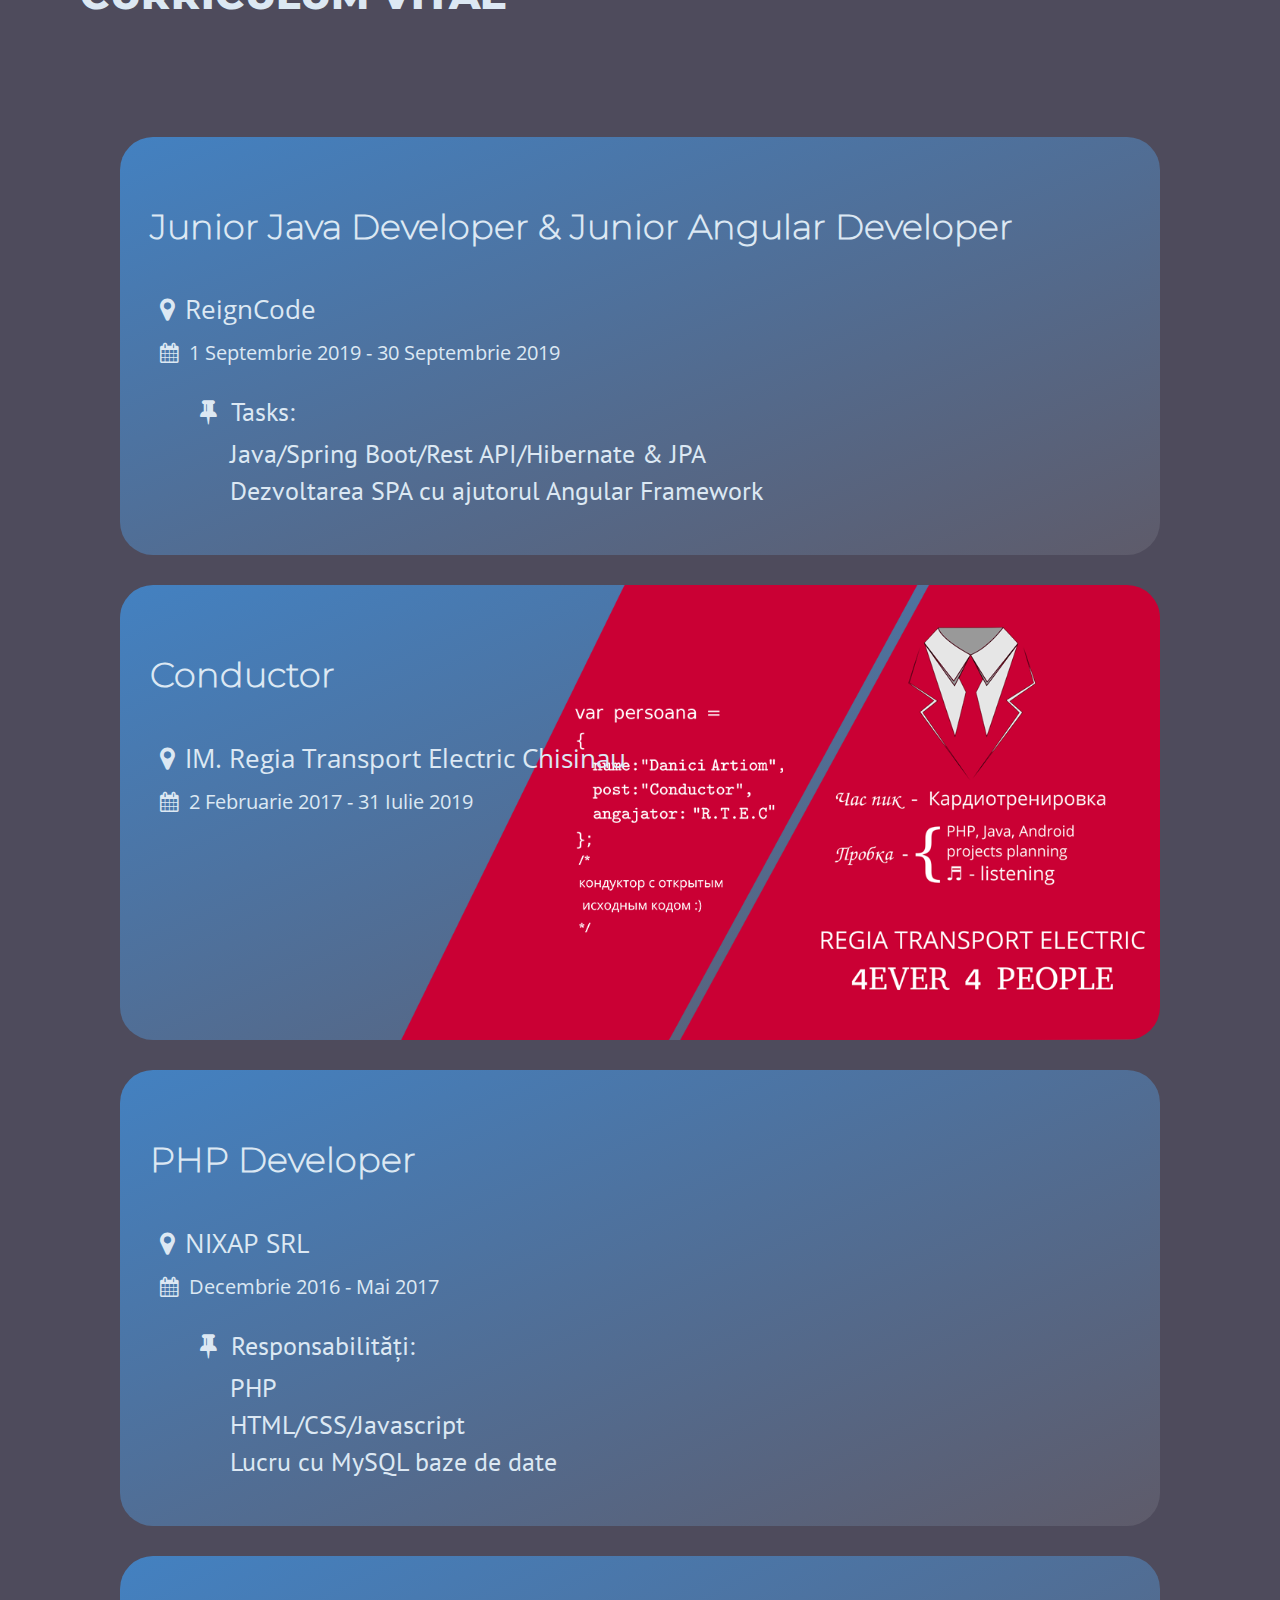
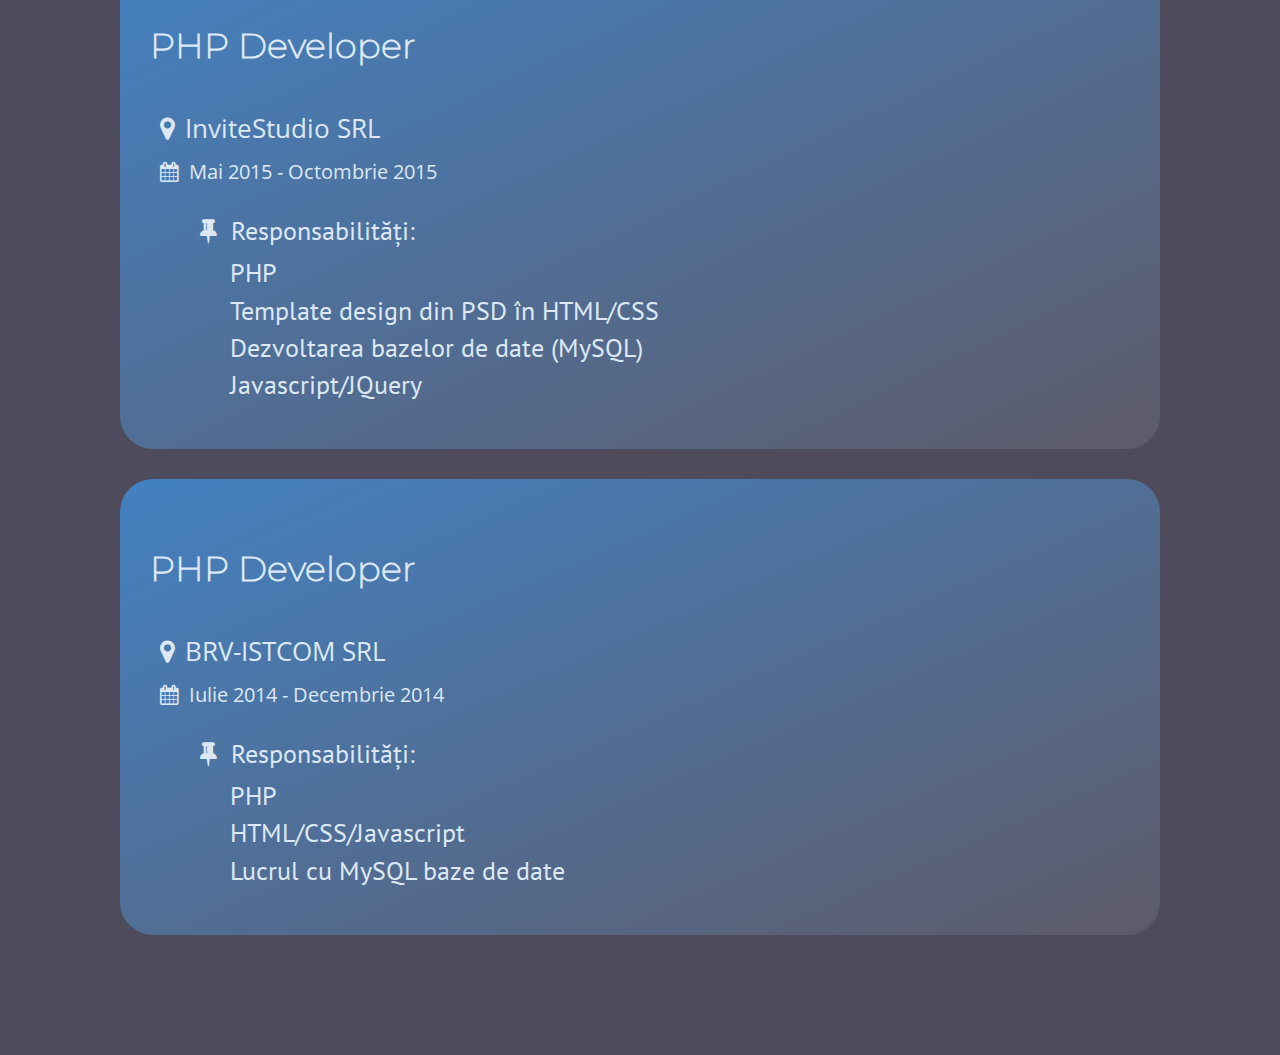
==== commit 213c7aee: "ReignCode practice" ====
--- a/ro_index.html
+++ b/ro_index.html
@@ -105,6 +105,18 @@
 			<h2 class="curriculum-vitae-title">Curriculum vitae</h2>
 		</div>
 		<div class="jobs-wrapper">
+			<div class="job-item">
+				<div class="job-title"><h3>Junior Java Developer & Junior Angular Developer</h3></div>
+				<div class="job-company"><i class="fa fa-map-marker" aria-hidden="true"></i><span>ReignCode</span></div>
+				<div class="job-date"><i class="fa fa-calendar" aria-hidden="true"></i><span>1 Septembrie 2019 - 30 Septembrie 2019</span></div>				
+				<div class="job-responsabilities">
+					<ul>
+						<li><i class="fa fa-thumb-tack" aria-hidden="true"></i> <span>Tasks:</span></li>
+						<li><span class="task">Java/Spring Boot/Rest API/Hibernate & JPA</span></li>
+						<li><span class="task">Dezvoltarea SPA cu ajutorul Angular Framework</span></li>						
+					</ul>
+				</div>
+			</div>
 			<div class="job-item job-item-conductor">
 				<div class="job-title"><h3>Conductor</h3></div>
 				<div class="job-company"><i class="fa fa-map-marker" aria-hidden="true"></i><span>IM. Regia Transport Electric Chisinau</span></div>
--- a/css/main.css
+++ b/css/main.css
@@ -91,13 +91,13 @@
 .header-image{
 	width:500px;
 	margin:0 auto;
-	border-radius: 50%;
-	border: 3px dashed #dce8f3;
+	border-radius: 50%;	
 	padding: 10px;
 }
 
 .header-image img{
 	width:100%;
+	border-radius:30px;
 }
 
 .header-name{
